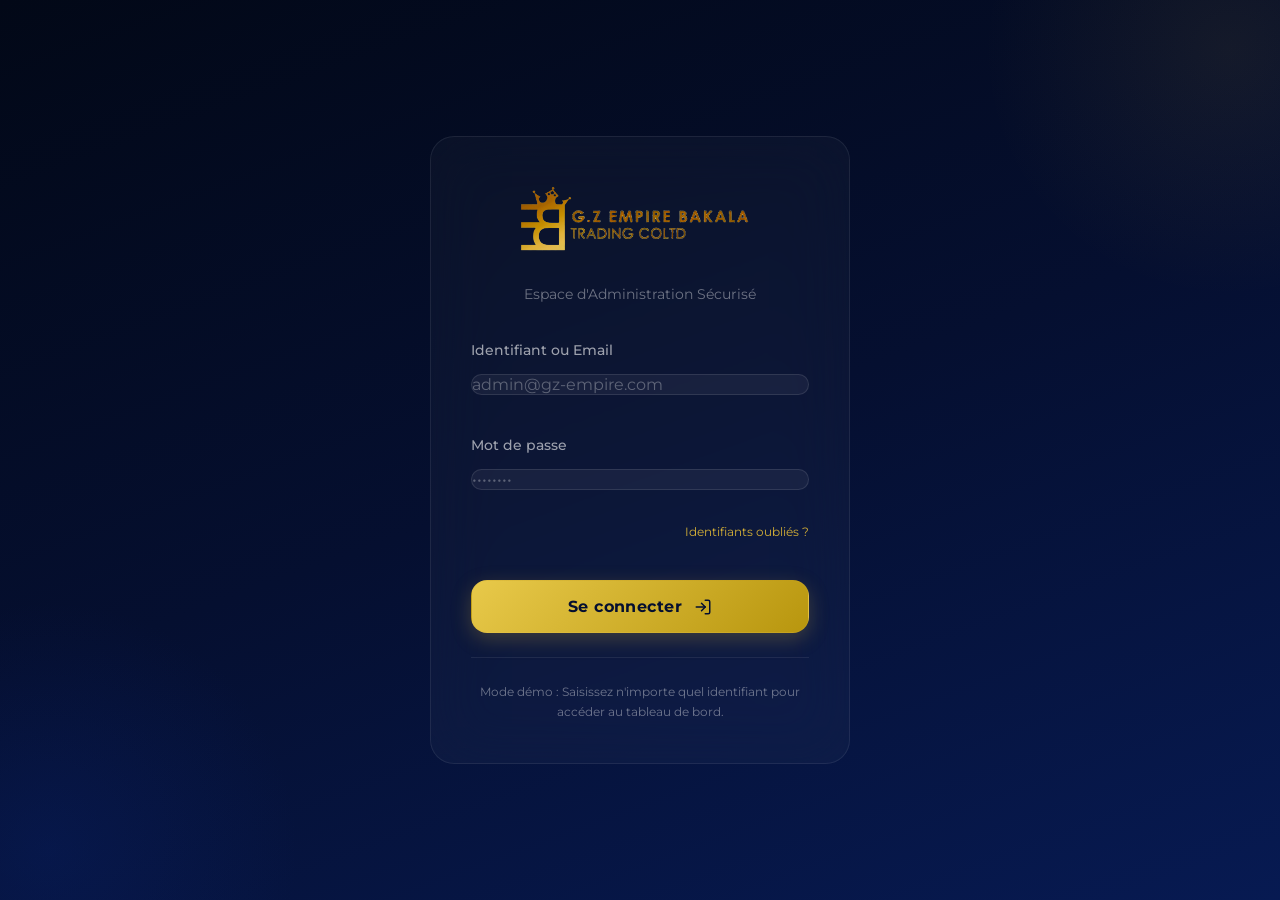
==== admin.html @ 61e2aa60 "Premier commit : Initialisation du projet" ====
<!DOCTYPE html>
<html lang="fr">
<head>
  <meta charset="UTF-8">
  <meta name="viewport" content="width=device-width, initial-scale=1.0">
  <meta name="robots" content="noindex, nofollow">
  <meta name="author" content="GZ-EMPIRE BAKALA TRADING CO., LTD">
  <title>Administration — GZ-EMPIRE</title>
  <link rel="stylesheet" href="css/index.css">
  <link rel="stylesheet" href="css/admin.css">
  <!-- Chart.js for premium statistics visual charts -->
  <script src="https://cdn.jsdelivr.net/npm/chart.js"></script>
</head>
<body>
  <!-- Page Transition Overlay -->
  <div class="page-transition-overlay" id="pageTransitionOverlay">
    <div class="page-transition-spinner"></div>
  </div>

  <!-- ═══════ VIEW 1: ADMIN LOGIN ═══════ -->
  <div class="admin-login" id="adminLoginView">
    <div class="admin-login-card">
      <div class="admin-login-card__logo" style="display: flex; flex-direction: column; align-items: center; justify-content: center; text-align: center;">
        <img src="img/logo.png" alt="G.Z EMPIRE" class="logo-img" style="height: 86px; margin-bottom: var(--space-4);">
        <p>Espace d'Administration Sécurisé</p>
      </div>

      <form id="adminLoginForm" class="flex flex-col gap-4">
        <div class="form-group">
          <label for="adminEmail" class="form-label">Identifiant ou Email</label>
          <input type="text" id="adminEmail" class="form-input" placeholder="admin@gz-empire.com" required>
        </div>
        
        <div class="form-group">
          <label for="adminPassword" class="form-label">Mot de passe</label>
          <input type="password" id="adminPassword" class="form-input" placeholder="••••••••" required>
        </div>

        <div class="admin-login-card__forgot">
          <a href="#">Identifiants oubliés ?</a>
        </div>

        <button type="submit" class="btn btn--primary">
          Se connecter
          <svg xmlns="http://www.w3.org/2000/svg" width="18" height="18" viewBox="0 0 24 24" fill="none" stroke="currentColor" stroke-width="2" stroke-linecap="round" stroke-linejoin="round"><path d="M15 3h4a2 2 0 0 1 2 2v14a2 2 0 0 1-2 2h-4"/><polyline points="10 17 15 12 10 7"/><line x1="15" x2="3" y1="12" y2="12"/></svg>
        </button>
      </form>

      <div class="admin-login-card__demo">
        <p>Mode démo : Saisissez n'importe quel identifiant pour accéder au tableau de bord.</p>
      </div>
    </div>
  </div>

  <!-- ═══════ VIEW 2: ADMIN DASHBOARD ═══════ -->
  <div class="admin-dashboard" id="adminDashboardView">
    
    <!-- ─── Sidebar ─── -->
    <aside class="admin-sidebar">
      <div class="admin-sidebar__logo" style="justify-content: center;">
        <img src="img/logo.png" alt="G.Z EMPIRE" class="logo-img" style="height: 48px;">
      </div>

      <div class="admin-sidebar__nav">
        <!-- Principal -->
        <div class="admin-sidebar__section">
          <div class="admin-sidebar__section-title">Principal</div>
          <div class="admin-nav-item active" data-tab="dashboard">
            <svg xmlns="http://www.w3.org/2000/svg" width="18" height="18" viewBox="0 0 24 24" fill="none" stroke="currentColor" stroke-width="2" stroke-linecap="round" stroke-linejoin="round"><rect width="7" height="9" x="3" y="3" rx="1"/><rect width="7" height="5" x="14" y="3" rx="1"/><rect width="7" height="9" x="14" y="12" rx="1"/><rect width="7" height="5" x="3" y="16" rx="1"/></svg>
            Tableau de bord
          </div>
          <div class="admin-nav-item" data-tab="prospects">
            <svg xmlns="http://www.w3.org/2000/svg" width="18" height="18" viewBox="0 0 24 24" fill="none" stroke="currentColor" stroke-width="2" stroke-linecap="round" stroke-linejoin="round"><path d="M16 21v-2a4 4 0 0 0-4-4H6a4 4 0 0 0-4 4v2"/><circle cx="9" cy="7" r="4"/><path d="M22 21v-2a4 4 0 0 0-3-3.87"/><path d="M16 3.13a4 4 0 0 1 0 7.75"/></svg>
            Prospects CRM
            <span class="admin-nav-item__badge" id="prospectBadgeCount">0</span>
          </div>
        </div>

        <!-- Opérations -->
        <div class="admin-sidebar__section">
          <div class="admin-sidebar__section-title">Opérations</div>
          <div class="admin-nav-item" data-tab="orders">
            <svg xmlns="http://www.w3.org/2000/svg" width="18" height="18" viewBox="0 0 24 24" fill="none" stroke="currentColor" stroke-width="2" stroke-linecap="round" stroke-linejoin="round"><path d="M21 16V8a2 2 0 0 0-1-1.73l-7-4a2 2 0 0 0-2 0l-7 4A2 2 0 0 0 3 8v8a2 2 0 0 0 1 1.73l7 4a2 2 0 0 0 2 0l7-4A2 2 0 0 0 21 16z"/><polyline points="3.27 6.96 12 12.01 20.73 6.96"/><line x1="12" y1="22.08" x2="12" y2="12"/></svg>
            Commandes
          </div>
          <div class="admin-nav-item" data-tab="shipments">
            <svg xmlns="http://www.w3.org/2000/svg" width="18" height="18" viewBox="0 0 24 24" fill="none" stroke="currentColor" stroke-width="2" stroke-linecap="round" stroke-linejoin="round"><rect width="20" height="8" x="2" y="14" rx="2"/><path d="M2 14V6a2 2 0 0 1 2-2h16a2 2 0 0 1 2 2v8"/><path d="M12 14v8"/></svg>
            Expéditions
            <span class="admin-nav-item__badge admin-nav-item__badge--red" id="activeShipmentsBadge">2</span>
          </div>
        </div>

        <div class="admin-sidebar__separator"></div>

        <!-- Support & Analytics -->
        <div class="admin-sidebar__section">
          <div class="admin-sidebar__section-title">Support & Analytics</div>
          <div class="admin-nav-item" data-tab="chats">
            <svg xmlns="http://www.w3.org/2000/svg" width="18" height="18" viewBox="0 0 24 24" fill="none" stroke="currentColor" stroke-width="2" stroke-linecap="round" stroke-linejoin="round"><path d="M21 15a2 2 0 0 1-2 2H7l-4 4V5a2 2 0 0 1 2-2h14a2 2 0 0 1 2 2z"/></svg>
            Historique Chats
          </div>
          <div class="admin-nav-item" data-tab="stats">
            <svg xmlns="http://www.w3.org/2000/svg" width="18" height="18" viewBox="0 0 24 24" fill="none" stroke="currentColor" stroke-width="2" stroke-linecap="round" stroke-linejoin="round"><line x1="18" y1="20" x2="18" y2="10"/><line x1="12" y1="20" x2="12" y2="4"/><line x1="6" y1="20" x2="6" y2="14"/></svg>
            Statistiques
          </div>
        </div>

        <div class="admin-sidebar__separator"></div>

        <!-- Système -->
        <div class="admin-sidebar__section">
          <div class="admin-sidebar__section-title">Système</div>
          <div class="admin-nav-item" data-tab="settings">
            <svg xmlns="http://www.w3.org/2000/svg" width="18" height="18" viewBox="0 0 24 24" fill="none" stroke="currentColor" stroke-width="2" stroke-linecap="round" stroke-linejoin="round"><circle cx="12" cy="12" r="3"/><path d="M19.4 15a1.65 1.65 0 0 0 .33 1.82l.06.06a2 2 0 1 1-2.83 2.83l-.06-.06a1.65 1.65 0 0 0-1.82-.33 1.65 1.65 0 0 0-1 1.51V21a2 2 0 0 1-4 0v-.09A1.65 1.65 0 0 0 9 19.4a1.65 1.65 0 0 0-1.82.33l-.06.06a2 2 0 1 1-2.83-2.83l.06-.06a1.65 1.65 0 0 0 .33-1.82 1.65 1.65 0 0 0-1.51-1H3a2 2 0 0 1 0-4h.09A1.65 1.65 0 0 0 4.6 9a1.65 1.65 0 0 0-.33-1.82l-.06-.06a2 2 0 1 1 2.83-2.83l.06.06a1.65 1.65 0 0 0 1.82.33H9a1.65 1.65 0 0 0 1-1.51V3a2 2 0 0 1 4 0v.09a1.65 1.65 0 0 0 1 1.51 1.65 1.65 0 0 0 1.82-.33l.06-.06a2 2 0 1 1 2.83 2.83l-.06.06a1.65 1.65 0 0 0-.33 1.82V9a1.65 1.65 0 0 0 1.51 1H21a2 2 0 0 1 0 4h-.09a1.65 1.65 0 0 0-1.51 1z"/></svg>
            Paramètres
          </div>
        </div>
      </div>

      <div class="admin-sidebar__user">
        <div class="admin-sidebar__user-avatar">AD</div>
        <div class="admin-sidebar__user-info">
          <div class="admin-sidebar__user-name">Administrateur</div>
          <div class="admin-sidebar__user-role">Super Admin</div>
        </div>
        <button class="admin-action-btn" id="adminLogoutBtn" title="Déconnexion" style="background: none; color: #EF4444; border: none; cursor: pointer;">
          <svg xmlns="http://www.w3.org/2000/svg" width="18" height="18" viewBox="0 0 24 24" fill="none" stroke="currentColor" stroke-width="2.5" stroke-linecap="round" stroke-linejoin="round"><path d="M9 21H5a2 2 0 0 1-2-2V5a2 2 0 0 1 2-2h4"/><polyline points="16 17 21 12 16 7"/><line x1="21" x2="9" y1="12" y2="12"/></svg>
        </button>
      </div>
    </aside>

    <!-- ─── Main Content ─── -->
    <main class="admin-main">
      
      <!-- Top Bar (Sticky) -->
      <div class="admin-topbar">
        <div class="admin-topbar__left">
          <div class="admin-topbar__breadcrumb">
            Administration <span>›</span> <span id="adminBreadcrumbPage">Tableau de bord</span>
          </div>
          <h1 id="adminPanelTitle">Tableau de bord</h1>
          <p id="adminPanelSubtitle">Aperçu en temps réel des activités et leads qualifiés par l'IA.</p>
        </div>

        <div class="admin-topbar__right">
          <div class="admin-topbar__badges">
            <div class="admin-topbar__badge">
              <span style="display:inline-block; width:6px; height:6px; background:#10B981; border-radius:50%"></span>
              Live Sync
            </div>
            <div class="admin-topbar__badge admin-topbar__badge--warning">
              Serveur OK
            </div>
          </div>
          
          <div class="admin-notification-btn">
            <svg xmlns="http://www.w3.org/2000/svg" width="18" height="18" viewBox="0 0 24 24" fill="none" stroke="currentColor" stroke-width="2" stroke-linecap="round" stroke-linejoin="round"><path d="M6 8a6 6 0 0 1 12 0c0 7 3 9 3 9H3s3-2 3-9"/><path d="M10.3 21a1.94 1.94 0 0 0 3.4 0"/></svg>
            <span class="admin-notification-btn__dot"></span>
          </div>

          <button class="admin-mobile-toggle" id="adminSidebarToggle">
            <svg xmlns="http://www.w3.org/2000/svg" width="22" height="22" viewBox="0 0 24 24" fill="none" stroke="currentColor" stroke-width="2" stroke-linecap="round" stroke-linejoin="round"><line x1="4" x2="20" y1="12" y2="12"/><line x1="4" x2="20" y1="6" y2="6"/><line x1="4" x2="20" y1="18" y2="18"/></svg>
          </button>
        </div>
      </div>

      <!-- Content Area -->
      <div class="admin-content-area">

        <!-- ═══════ TAB: Dashboard ═══════ -->
        <div id="tab-dashboard" class="tab-content show">
          
          <!-- Welcome Banner -->
          <div class="admin-welcome-banner">
            <div class="admin-welcome-banner__content">
              <h2>Bonjour, Administrateur 👋</h2>
              <p>Voici le bilan de vos activités commerciales et logistiques pour aujourd'hui. L'assistant support est actif et synchronisé.</p>
            </div>
            <div class="admin-welcome-banner__stats">
              <div class="admin-welcome-banner__stat-item">
                <span class="label">Date système</span>
                <span class="value" id="liveDate">13 Juin 2026</span>
              </div>
              <div class="admin-welcome-banner__stat-item">
                <span class="label">Statut base</span>
                <span class="value status--active">
                  <span class="dot"></span> Synchro active
                </span>
              </div>
            </div>
          </div>

          <!-- KPI Stats -->
          <div class="admin-stats">
            <div class="admin-stat-card">
              <div class="admin-stat-card__header">
                <div class="admin-stat-card__icon admin-stat-card__icon--prospects">
                  <svg xmlns="http://www.w3.org/2000/svg" width="20" height="20" viewBox="0 0 24 24" fill="none" stroke="currentColor" stroke-width="2" stroke-linecap="round" stroke-linejoin="round"><path d="M16 21v-2a4 4 0 0 0-4-4H6a4 4 0 0 0-4 4v2"/><circle cx="9" cy="7" r="4"/></svg>
                </div>
                <div class="admin-stat-card__trend admin-stat-card__trend--up">+12%</div>
              </div>
              <div class="admin-stat-card__value" id="statProspectsCount">47</div>
              <div class="admin-stat-card__label">Prospects ce mois</div>
            </div>

            <div class="admin-stat-card">
              <div class="admin-stat-card__header">
                <div class="admin-stat-card__icon admin-stat-card__icon--orders">
                  <svg xmlns="http://www.w3.org/2000/svg" width="20" height="20" viewBox="0 0 24 24" fill="none" stroke="currentColor" stroke-width="2" stroke-linecap="round" stroke-linejoin="round"><path d="M21 16V8a2 2 0 0 0-1-1.73l-7-4a2 2 0 0 0-2 0l-7 4A2 2 0 0 0 3 8v8a2 2 0 0 0 1 1.73l7 4a2 2 0 0 0 2 0l7-4A2 2 0 0 0 21 16z"/></svg>
                </div>
                <div class="admin-stat-card__trend admin-stat-card__trend--up">+8%</div>
              </div>
              <div class="admin-stat-card__value">23</div>
              <div class="admin-stat-card__label">Commandes actives</div>
            </div>

            <div class="admin-stat-card">
              <div class="admin-stat-card__header">
                <div class="admin-stat-card__icon admin-stat-card__icon--revenue">
                  <svg xmlns="http://www.w3.org/2000/svg" width="20" height="20" viewBox="0 0 24 24" fill="none" stroke="currentColor" stroke-width="2" stroke-linecap="round" stroke-linejoin="round"><line x1="12" y1="1" x2="12" y2="23"/><path d="M17 5H9.5a3.5 3.5 0 0 0 0 7h5a3.5 3.5 0 0 1 0 7H6"/></svg>
                </div>
                <div class="admin-stat-card__trend admin-stat-card__trend--up">+18%</div>
              </div>
              <div class="admin-stat-card__value">$125K</div>
              <div class="admin-stat-card__label">Volume d'affaires (Mois)</div>
            </div>

            <div class="admin-stat-card">
              <div class="admin-stat-card__header">
                <div class="admin-stat-card__icon admin-stat-card__icon--shipping">
                  <svg xmlns="http://www.w3.org/2000/svg" width="20" height="20" viewBox="0 0 24 24" fill="none" stroke="currentColor" stroke-width="2" stroke-linecap="round" stroke-linejoin="round"><rect width="20" height="8" x="2" y="14" rx="2"/><path d="M2 14V6a2 2 0 0 1 2-2h16a2 2 0 0 1 2 2v8"/></svg>
                </div>
                <div class="admin-stat-card__trend admin-stat-card__trend--down">-2%</div>
              </div>
              <div class="admin-stat-card__value" id="statTransitCount">8</div>
              <div class="admin-stat-card__label">Conteneurs en transit</div>
            </div>
          </div>

          <!-- Asymmetric Dashboard Grid Layout -->
          <div class="admin-dashboard__grid">
            
            <!-- Left Column: Operations Hub (with internal tab toggles) -->
            <div class="admin-main-column">
              <div class="admin-panel">
                <div class="admin-panel__header">
                  <div class="admin-panel__title">
                    <svg xmlns="http://www.w3.org/2000/svg" width="16" height="16" viewBox="0 0 24 24" fill="none" stroke="currentColor" stroke-width="2"><path d="M12 22s8-4 8-10V5l-8-3-8 3v7c0 6 8 10 8 10"/></svg>
                    Centre d'Activité Opérationnelle
                  </div>
                  <div class="admin-panel__tab-buttons">
                    <button class="admin-panel__tab-btn active" id="btnShowProspects" data-internal-tab="prospects">Prospects récents</button>
                    <button class="admin-panel__tab-btn" id="btnShowShipments" data-internal-tab="shipments">Expéditions actives</button>
                  </div>
                </div>

                <!-- Internal Tab 1: Prospects -->
                <div class="admin-panel__tab-content show" id="internalTabProspects">
                  <div style="overflow-x: auto;">
                    <table class="admin-table">
                      <thead>
                        <tr>
                          <th>Nom</th>
                          <th>Email</th>
                          <th>Pays</th>
                          <th>Produit</th>
                          <th>Statut</th>
                          <th>Date</th>
                          <th>Actions</th>
                        </tr>
                      </thead>
                      <tbody id="prospectsTableBody">
                        <!-- Loaded dynamically -->
                      </tbody>
                    </table>
                  </div>
                  <div style="padding: 12px; border-top: 1px solid rgba(255,255,255,0.03); text-align: right;">
                    <span class="admin-panel__action" id="linkToProspectsTab" style="display: inline-flex; justify-content: flex-end;">
                      Voir la base CRM complète
                      <svg xmlns="http://www.w3.org/2000/svg" width="12" height="12" viewBox="0 0 24 24" fill="none" stroke="currentColor" stroke-width="2.5"><path d="m9 18 6-6-6-6"/></svg>
                    </span>
                  </div>
                </div>

                <!-- Internal Tab 2: Shipments -->
                <div class="admin-panel__tab-content" id="internalTabShipments">
                  <div style="overflow-x: auto;">
                    <table class="admin-table">
                      <thead>
                        <tr>
                          <th>Conteneur</th>
                          <th>Origine</th>
                          <th>Destination</th>
                          <th>Départ Port</th>
                          <th>ETA</th>
                          <th>Statut</th>
                          <th>Actions</th>
                        </tr>
                      </thead>
                      <tbody id="dashboardShipmentsTableBody">
                        <!-- Loaded dynamically -->
                      </tbody>
                    </table>
                  </div>
                  <div style="padding: 12px; border-top: 1px solid rgba(255,255,255,0.03); text-align: right;">
                    <span class="admin-panel__action" id="linkToShipmentsTab" style="display: inline-flex; justify-content: flex-end;">
                      Gérer toutes les expéditions
                      <svg xmlns="http://www.w3.org/2000/svg" width="12" height="12" viewBox="0 0 24 24" fill="none" stroke="currentColor" stroke-width="2.5"><path d="m9 18 6-6-6-6"/></svg>
                    </span>
                  </div>
                </div>

              </div>
            </div>

            <!-- Right Column: Control Sidebar -->
            <div class="admin-side-column">
              
              <!-- Quick Actions Panel -->
              <div class="admin-quick-actions-card">
                <div class="admin-panel__title" style="font-size:13px; margin-bottom:12px;">
                  <svg xmlns="http://www.w3.org/2000/svg" width="14" height="14" viewBox="0 0 24 24" fill="none" stroke="currentColor" stroke-width="2"><circle cx="12" cy="12" r="10"/><path d="M12 8v8"/><path d="M8 12h8"/></svg>
                  Actions Rapides
                </div>
                <div class="admin-quick-actions-list">
                  <div class="admin-quick-action-item" id="actionAddOrder">
                    <div class="admin-quick-action-item__icon" style="background:rgba(59,130,246,0.1); color:#3B82F6">
                      <svg xmlns="http://www.w3.org/2000/svg" width="16" height="16" viewBox="0 0 24 24" fill="none" stroke="currentColor" stroke-width="2"><path d="M5 12h14"/><path d="M12 5v14"/></svg>
                    </div>
                    <div>
                      <div class="admin-quick-action-item__title">Nouvelle commande</div>
                      <div class="admin-quick-action-item__desc">Créer une fiche client/produit</div>
                    </div>
                  </div>
                  
                  <div class="admin-quick-action-item" id="actionSendNotify">
                    <div class="admin-quick-action-item__icon" style="background:rgba(139,92,246,0.1); color:#8B5CF6">
                      <svg xmlns="http://www.w3.org/2000/svg" width="16" height="16" viewBox="0 0 24 24" fill="none" stroke="currentColor" stroke-width="2"><rect width="20" height="16" x="2" y="4" rx="2"/><path d="m22 7-8.97 5.7a1.94 1.94 0 0 1-2.06 0L2 7"/></svg>
                    </div>
                    <div>
                      <div class="admin-quick-action-item__title">Envoyer alerte</div>
                      <div class="admin-quick-action-item__desc">WhatsApp ou Email client</div>
                    </div>
                  </div>

                  <div class="admin-quick-action-item" id="actionExportData">
                    <div class="admin-quick-action-item__icon" style="background:rgba(16,185,129,0.1); color:#10B981">
                      <svg xmlns="http://www.w3.org/2000/svg" width="16" height="16" viewBox="0 0 24 24" fill="none" stroke="currentColor" stroke-width="2"><path d="M21 15v4a2 2 0 0 1-2 2H5a2 2 0 0 1-2-2v-4"/><polyline points="7 10 12 15 17 10"/><line x1="12" y1="15" x2="12" y2="3"/></svg>
                    </div>
                    <div>
                      <div class="admin-quick-action-item__title">Exporter Leads (XLS)</div>
                      <div class="admin-quick-action-item__desc">Rapport mensuel des leads</div>
                    </div>
                  </div>

                  <div class="admin-quick-action-item" id="actionConfig">
                    <div class="admin-quick-action-item__icon" style="background:rgba(245,158,11,0.1); color:#F59E0B">
                      <svg xmlns="http://www.w3.org/2000/svg" width="16" height="16" viewBox="0 0 24 24" fill="none" stroke="currentColor" stroke-width="2"><circle cx="12" cy="12" r="3"/><path d="M19.4 15a1.65 1.65 0 0 0 .33 1.82l.06.06a2 2 0 1 1-2.83 2.83l-.06-.06a1.65 1.65 0 0 0-1.82-.33 1.65 1.65 0 0 0-1 1.51V21a2 2 0 0 1-4 0v-.09A1.65 1.65 0 0 0 9 19.4a1.65 1.65 0 0 0-1.82.33l-.06.06a2 2 0 1 1-2.83-2.83l.06-.06a1.65 1.65 0 0 0 .33-1.82 1.65 1.65 0 0 0-1.51-1H3a2 2 0 0 1 0-4h.09A1.65 1.65 0 0 0 4.6 9a1.65 1.65 0 0 0-.33-1.82l-.06-.06a2 2 0 1 1 2.83-2.83l.06.06a1.65 1.65 0 0 0 1.82.33H9a1.65 1.65 0 0 0 1-1.51V3a2 2 0 0 1 4 0v.09a1.65 1.65 0 0 0 1 1.51 1.65 1.65 0 0 0 1.82-.33l.06-.06a2 2 0 1 1 2.83 2.83l-.06.06a1.65 1.65 0 0 0-.33 1.82V9a1.65 1.65 0 0 0 1.51 1H21a2 2 0 0 1 0 4h-.09a1.65 1.65 0 0 0-1.51 1z"/></svg>
                    </div>
                    <div>
                      <div class="admin-quick-action-item__title">Paramètres Support</div>
                      <div class="admin-quick-action-item__desc">Ajuster le conseiller virtuel</div>
                    </div>
                  </div>
                </div>
              </div>

              <!-- Support Discussions Panel -->
              <div class="admin-panel">
                <div class="admin-panel__header">
                  <div class="admin-panel__title">
                    <svg xmlns="http://www.w3.org/2000/svg" width="16" height="16" viewBox="0 0 24 24" fill="none" stroke="currentColor" stroke-width="2"><path d="M21 15a2 2 0 0 1-2 2H7l-4 4V5a2 2 0 0 1 2-2h14a2 2 0 0 1 2 2z"/></svg>
                    Support Clients
                  </div>
                  <div class="admin-panel__action" id="viewAllChatsLink">
                    Sessions
                    <svg xmlns="http://www.w3.org/2000/svg" width="12" height="12" viewBox="0 0 24 24" fill="none" stroke="currentColor" stroke-width="2.5"><path d="m9 18 6-6-6-6"/></svg>
                  </div>
                </div>
                <div class="admin-conversations" id="adminChatsContainer">
                  <!-- Loaded dynamically -->
                </div>
              </div>
              
              <!-- System Status Panel -->
              <div class="admin-panel" style="padding: var(--space-4) var(--space-5);">
                <div class="admin-panel__title" style="font-size:12px; margin-bottom:8px; color:rgba(255,255,255,0.4)">
                  Statut Serveur
                </div>
                <div style="font-size:11px; color:rgba(255,255,255,0.3); display:flex; flex-direction:column; gap:6px;">
                  <div style="display:flex; justify-content:space-between;">
                    <span>Base de données :</span>
                    <span style="color:#10B981">Local Storage Connecté</span>
                  </div>
                  <div style="display:flex; justify-content:space-between;">
                    <span>Latence API :</span>
                    <span style="color:#10B981">12ms (Normal)</span>
                  </div>
                  <div style="display:flex; justify-content:space-between;">
                    <span>Version :</span>
                    <span>v2.4.1</span>
                  </div>
                </div>
              </div>

            </div>

          </div>
        </div>

        <!-- ═══════ TAB: Prospects (Full Table) ═══════ -->
        <div id="tab-prospects" class="tab-content">
          <div class="admin-panel">
            <div class="admin-panel__header" style="border-bottom: none;">
              <div class="admin-panel__title">Base Complète des Prospects Qualifiés</div>
              <div style="display:flex; gap: 8px; align-items: center;">
                <input type="text" id="prospectsSearchInput" class="form-input" placeholder="Rechercher..." style="width: 200px; padding: 6px 12px; background: rgba(255,255,255,0.04); color:white; border-color:rgba(255,255,255,0.08); font-size:12px; border-radius:8px;">
                <button class="btn btn--primary btn--sm" id="btnExportFullXls" style="font-size:12px; padding:6px 14px;">Exporter tout</button>
              </div>
            </div>
            
            <!-- Dynamic Filter Pills -->
            <div class="admin-filter-pills" id="prospectsFilterPills">
              <button class="admin-filter-pill active" data-filter="all">Tous</button>
              <button class="admin-filter-pill" data-filter="nouveau">Nouveaux</button>
              <button class="admin-filter-pill" data-filter="contacte">Contactés</button>
              <button class="admin-filter-pill" data-filter="qualifie">Qualifiés</button>
              <button class="admin-filter-pill" data-filter="converti">Convertis</button>
              <button class="admin-filter-pill" data-filter="perdu">Perdus</button>
            </div>
            
            <div style="overflow-x: auto;">
              <table class="admin-table">
                <thead>
                  <tr>
                    <th>Nom</th>
                    <th>Email</th>
                    <th>Téléphone</th>
                    <th>Pays</th>
                    <th>Produit</th>
                    <th>Budget</th>
                    <th>Statut</th>
                    <th>Date</th>
                    <th>Actions</th>
                  </tr>
                </thead>
                <tbody id="fullProspectsTableBody">
                  <!-- Populated dynamically -->
                </tbody>
              </table>
            </div>
          </div>
        </div>

        <!-- ═══════ TAB: Expéditions & Suivis ═══════ -->
        <div id="tab-shipments" class="tab-content">
          <div class="admin-panel">
            <div class="admin-panel__header" style="border-bottom: none;">
              <div class="admin-panel__title">
                <svg xmlns="http://www.w3.org/2000/svg" width="16" height="16" viewBox="0 0 24 24" fill="none" stroke="currentColor" stroke-width="2"><rect width="20" height="8" x="2" y="14" rx="2"/><path d="M2 14V6a2 2 0 0 1 2-2h16a2 2 0 0 1 2 2v8"/><path d="M12 14v8"/></svg>
                Gestion du Suivi Logistique
              </div>
              <div style="display:flex; gap: 8px;">
                <button class="btn btn--primary btn--sm" id="btnAddNewShipment" style="font-size:12px; padding:6px 14px;">
                  <svg xmlns="http://www.w3.org/2000/svg" width="14" height="14" viewBox="0 0 24 24" fill="none" stroke="currentColor" stroke-width="2.5"><path d="M5 12h14"/><path d="M12 5v14"/></svg>
                  Ajouter
                </button>
                <button class="btn btn--outline btn--sm" id="btnImportCSV" style="color:var(--white); border-color:rgba(255,255,255,0.15); font-size:12px; padding:6px 14px;">Importer CSV</button>
                <input type="file" id="csvFileInput" accept=".csv" style="display:none;">
              </div>
            </div>
            
            <!-- Dynamic Filter Pills -->
            <div class="admin-filter-pills" id="shipmentsFilterPills">
              <button class="admin-filter-pill active" data-filter="all">Tous</button>
              <button class="admin-filter-pill" data-filter="production">Production</button>
              <button class="admin-filter-pill" data-filter="loaded">Chargé</button>
              <button class="admin-filter-pill" data-filter="transit">En Mer</button>
              <button class="admin-filter-pill" data-filter="customs">Douane</button>
              <button class="admin-filter-pill" data-filter="delivered">Livré</button>
            </div>

            <!-- CSV Info Banner -->
            <div class="admin-csv-banner" style="margin: var(--space-4) var(--space-5);">
              <div>
                <strong>Format CSV :</strong> <code>Conteneur, Origine, Destination, Transporteur, Départ, ETA, Statut</code>
                <br>Exemple : <code>GZEMP2024003, Guangzhou (Port), Pointe-Noire (Port), COSCO Shipping, 12/06/2026, Est. 30 jours, transit</code>
              </div>
              <a href="data:text/csv;charset=utf-8,Conteneur,Origine,Destination,Transporteur,Depart,ETA,Statut%0AGZEMP2024003,Guangzhou (Port),Pointe-Noire (Port),COSCO Shipping,12/06/2026,Est. 30 jours,transit%0AGZEMP2024004,Guangzhou (Port),Abidjan (Port),Maersk Line,15/06/2026,Est. 35 jours,production" download="modele_tracking.csv" style="color: var(--gold); text-decoration: underline; white-space: nowrap; font-size:12px;">Télécharger le modèle</a>
            </div>

            <div style="overflow-x: auto;">
              <table class="admin-table">
                <thead>
                  <tr>
                    <th>Conteneur</th>
                    <th>Origine</th>
                    <th>Destination</th>
                    <th>Transporteur</th>
                    <th>Départ Port</th>
                    <th>ETA</th>
                    <th>Statut du Suivi</th>
                    <th>Dernière MAJ</th>
                    <th>Actions</th>
                  </tr>
                </thead>
                <tbody id="adminShipmentsTableBody">
                  <!-- Loaded from localStorage, updatable -->
                </tbody>
              </table>
            </div>
          </div>
        </div>

        <!-- ═══════ TAB: Commandes ═══════ -->
        <div id="tab-orders" class="tab-content">
          <div class="admin-panel">
            <div class="admin-panel__header">
              <div class="admin-panel__title">
                <svg xmlns="http://www.w3.org/2000/svg" width="16" height="16" viewBox="0 0 24 24" fill="none" stroke="currentColor" stroke-width="2"><path d="M21 16V8a2 2 0 0 0-1-1.73l-7-4a2 2 0 0 0-2 0l-7 4A2 2 0 0 0 3 8v8a2 2 0 0 0 1 1.73l7 4a2 2 0 0 0 2 0l7-4A2 2 0 0 0 21 16z"/></svg>
                Gestion des Commandes Clients
              </div>
            </div>
            <div style="padding: 0 var(--space-5) var(--space-4);">
              <p style="color:rgba(255,255,255,0.35); font-size:13px; padding-top:var(--space-3);">Vue d'ensemble sur le statut de production, de facturation et de validation qualité.</p>
            </div>
            <div style="overflow-x: auto;">
              <table class="admin-table">
                <thead>
                  <tr>
                    <th>Réf Commande</th>
                    <th>Client</th>
                    <th>Produit</th>
                    <th>Statut Production</th>
                    <th>Montant</th>
                    <th>Paiement</th>
                    <th>Actions</th>
                  </tr>
                </thead>
                <tbody>
                  <tr>
                    <td>GZ-2024-001</td>
                    <td>Jean-Baptiste</td>
                    <td>Électronique (40' HC)</td>
                    <td><span class="status-badge status-badge--qualifie">En Transit</span></td>
                    <td>$12,500</td>
                    <td><span style="color:#10B981; font-weight:700">Payé</span></td>
                    <td><button class="admin-action-btn admin-action-btn--edit" aria-label="Modifier"><svg xmlns="http://www.w3.org/2000/svg" width="14" height="14" viewBox="0 0 24 24" fill="none" stroke="currentColor" stroke-width="2.5" stroke-linecap="round" stroke-linejoin="round"><path d="M17 3a2.85 2.83 0 1 1 4 4L7.5 20.5 2 22l1.5-5.5Z"/><path d="m15 5 4 4"/></svg></button></td>
                  </tr>
                  <tr>
                    <td>GZ-2024-002</td>
                    <td>Marc-Antoine</td>
                    <td>Textile de maison</td>
                    <td><span class="status-badge status-badge--contacte">Production</span></td>
                    <td>$8,200</td>
                    <td><span style="color:#F59E0B; font-weight:700">Acompte</span></td>
                    <td><button class="admin-action-btn admin-action-btn--edit" aria-label="Modifier"><svg xmlns="http://www.w3.org/2000/svg" width="14" height="14" viewBox="0 0 24 24" fill="none" stroke="currentColor" stroke-width="2.5" stroke-linecap="round" stroke-linejoin="round"><path d="M17 3a2.85 2.83 0 1 1 4 4L7.5 20.5 2 22l1.5-5.5Z"/><path d="m15 5 4 4"/></svg></button></td>
                  </tr>
                  <tr>
                    <td>GZ-2024-003</td>
                    <td>Amina K.</td>
                    <td>Mobilier Bureau (20' GP)</td>
                    <td><span class="status-badge status-badge--converti">Livré</span></td>
                    <td>$15,800</td>
                    <td><span style="color:#10B981; font-weight:700">Payé</span></td>
                    <td><button class="admin-action-btn admin-action-btn--edit" aria-label="Modifier"><svg xmlns="http://www.w3.org/2000/svg" width="14" height="14" viewBox="0 0 24 24" fill="none" stroke="currentColor" stroke-width="2.5" stroke-linecap="round" stroke-linejoin="round"><path d="M17 3a2.85 2.83 0 1 1 4 4L7.5 20.5 2 22l1.5-5.5Z"/><path d="m15 5 4 4"/></svg></button></td>
                  </tr>
                </tbody>
              </table>
            </div>
          </div>
        </div>

        <!-- ═══════ TAB: Chats Logs ═══════ -->
        <div id="tab-chats" class="tab-content">
          <div class="admin-panel" style="padding: var(--space-5);">
            <div class="admin-tab-header">
              <h3>Sessions Historiques Chatbot</h3>
              <p>Détail des conversations entre les visiteurs et l'assistant virtuel intelligent GZ-EMPIRE.</p>
            </div>
            <div id="fullChatsContainer" class="flex flex-col gap-4">
              <!-- Populated dynamically -->
            </div>
          </div>
        </div>

        <!-- ═══════ TAB: Statistiques ═══════ -->
        <div id="tab-stats" class="tab-content">
          <!-- Stats Summary Card Grid -->
          <div class="admin-stats" style="margin-bottom: var(--space-6);">
            <div class="admin-stat-card">
              <div class="admin-stat-card__header">
                <div class="admin-stat-card__icon" style="background: rgba(16,185,129,0.1); color: #10B981;">
                  <svg xmlns="http://www.w3.org/2000/svg" width="18" height="18" viewBox="0 0 24 24" fill="none" stroke="currentColor" stroke-width="2" stroke-linecap="round" stroke-linejoin="round"><circle cx="12" cy="12" r="10"/><path d="m9 12 2 2 4-4"/></svg>
                </div>
                <div class="admin-stat-card__trend admin-stat-card__trend--up">+5.4%</div>
              </div>
              <div class="admin-stat-card__value">94.2%</div>
              <div class="admin-stat-card__label">Sourcing réussi</div>
            </div>

            <div class="admin-stat-card">
              <div class="admin-stat-card__header">
                <div class="admin-stat-card__icon" style="background: rgba(59,130,246,0.1); color: #3B82F6;">
                  <svg xmlns="http://www.w3.org/2000/svg" width="18" height="18" viewBox="0 0 24 24" fill="none" stroke="currentColor" stroke-width="2" stroke-linecap="round" stroke-linejoin="round"><polyline points="22 12 18 12 15 21 9 3 6 12 2 12"/></svg>
                </div>
                <div class="admin-stat-card__trend admin-stat-card__trend--up">32.4 j</div>
              </div>
              <div class="admin-stat-card__value">32.4 j</div>
              <div class="admin-stat-card__label">Temps de transit moyen</div>
            </div>

            <div class="admin-stat-card">
              <div class="admin-stat-card__header">
                <div class="admin-stat-card__icon" style="background: rgba(139,92,246,0.1); color: #8B5CF6;">
                  <svg xmlns="http://www.w3.org/2000/svg" width="18" height="18" viewBox="0 0 24 24" fill="none" stroke="currentColor" stroke-width="2" stroke-linecap="round" stroke-linejoin="round"><path d="M12 22s8-4 8-10V5l-8-3-8 3v7c0 6 8 10 8 10z"/></svg>
                </div>
                <div class="admin-stat-card__trend admin-stat-card__trend--up">+15%</div>
              </div>
              <div class="admin-stat-card__value">92%</div>
              <div class="admin-stat-card__label">Taux d'engagement Support</div>
            </div>

            <div class="admin-stat-card">
              <div class="admin-stat-card__header">
                <div class="admin-stat-card__icon" style="background: rgba(245,158,11,0.1); color: #F59E0B;">
                  <svg xmlns="http://www.w3.org/2000/svg" width="18" height="18" viewBox="0 0 24 24" fill="none" stroke="currentColor" stroke-width="2" stroke-linecap="round" stroke-linejoin="round"><path d="M21 16V8a2 2 0 0 0-1-1.73l-7-4a2 2 0 0 0-2 0l-7 4A2 2 0 0 0 3 8v8a2 2 0 0 0 1 1.73l7 4a2 2 0 0 0 2 0l7-4A2 2 0 0 0 21 16z"/></svg>
                </div>
                <div class="admin-stat-card__trend admin-stat-card__trend--up">+25%</div>
              </div>
              <div class="admin-stat-card__value">142 CBM</div>
              <div class="admin-stat-card__label">Volume expédié (30j)</div>
            </div>
          </div>

          <!-- Charts Grid Row -->
          <div style="display: grid; grid-template-columns: 1.5fr 1fr; gap: var(--space-5); margin-bottom: var(--space-6);">
            <div class="admin-panel" style="padding: var(--space-5);">
              <div class="admin-panel__title" style="margin-bottom: var(--space-4);">
                <svg xmlns="http://www.w3.org/2000/svg" width="16" height="16" viewBox="0 0 24 24" fill="none" stroke="currentColor" stroke-width="2"><line x1="18" y1="20" x2="18" y2="10"/><line x1="12" y1="20" x2="12" y2="4"/><line x1="6" y1="20" x2="6" y2="14"/></svg>
                Évolution Sourcing & Logistique (6 mois)
              </div>
              <div style="height: 260px; position: relative;">
                <canvas id="adminPerformanceChart"></canvas>
              </div>
            </div>
            <div class="admin-panel" style="padding: var(--space-5);">
              <div class="admin-panel__title" style="margin-bottom: var(--space-4);">
                <svg xmlns="http://www.w3.org/2000/svg" width="16" height="16" viewBox="0 0 24 24" fill="none" stroke="currentColor" stroke-width="2"><circle cx="12" cy="12" r="10"/><path d="M12 2a15.3 15.3 0 0 1 4 10 15.3 15.3 0 0 1-4 10 15.3 15.3 0 0 1-4-10 15.3 15.3 0 0 1 4-10z"/></svg>
                Destinations Communes
              </div>
              <div style="height: 260px; position: relative; display: flex; align-items: center; justify-content: center;">
                <canvas id="adminDestinationChart"></canvas>
              </div>
            </div>
          </div>
        </div>

        <!-- ═══════ TAB: Settings ═══════ -->
        <div id="tab-settings" class="tab-content">
          <div class="admin-settings-form">
            
            <!-- Group 1: Support Configuration -->
            <div class="admin-settings-group">
              <div class="admin-settings-group__title">
                <svg xmlns="http://www.w3.org/2000/svg" width="16" height="16" viewBox="0 0 24 24" fill="none" stroke="currentColor" stroke-width="2"><path d="M21 15a2 2 0 0 1-2 2H7l-4 4V5a2 2 0 0 1 2-2h14a2 2 0 0 1 2 2z"/></svg>
                Configuration du Support
              </div>
              <div class="form-group" style="margin-bottom: var(--space-4);">
                <label class="form-label" style="color:rgba(255,255,255,0.6); font-size:12px;">Nom du Conseiller Support</label>
                <input type="text" class="form-input" value="GZ-Support" style="background:rgba(255,255,255,0.04); color:white; border-color:rgba(255,255,255,0.08); border-radius:8px;">
              </div>
              <div class="form-group">
                <label class="form-label" style="color:rgba(255,255,255,0.6); font-size:12px;">Webhook WhatsApp API (Notifications de transit)</label>
                <input type="text" class="form-input" value="https://api.whatsapp.com/v1/messages" style="background:rgba(255,255,255,0.04); color:white; border-color:rgba(255,255,255,0.08); border-radius:8px;">
              </div>
            </div>

            <!-- Group 2: AI & Automation -->
            <div class="admin-settings-group">
              <div class="admin-settings-group__title">
                <svg xmlns="http://www.w3.org/2000/svg" width="16" height="16" viewBox="0 0 24 24" fill="none" stroke="currentColor" stroke-width="2"><path d="M12 22s8-4 8-10V5l-8-3-8 3v7c0 6 8 10 8 10z"/></svg>
                Automatisation & IA
              </div>
              <div class="form-group" style="display:flex; align-items:center; gap: 12px;">
                <input type="checkbox" id="aiAutoQualify" checked style="width:18px; height:18px; accent-color:var(--gold)">
                <label for="aiAutoQualify" style="color:rgba(255,255,255,0.7); font-size:13px;">Activer la qualification automatique et sauvegarde dans le CRM local</label>
              </div>
            </div>

            <button type="button" class="btn btn--primary" style="width: fit-content; padding: 10px 24px; font-size:13px;" onclick="alert('Configuration sauvegardée avec succès !')">
              <svg xmlns="http://www.w3.org/2000/svg" width="16" height="16" viewBox="0 0 24 24" fill="none" stroke="currentColor" stroke-width="2"><path d="M19 21H5a2 2 0 0 1-2-2V5a2 2 0 0 1 2-2h11l5 5v11a2 2 0 0 1-2 2z"/><polyline points="17 21 17 13 7 13 7 21"/><polyline points="7 3 7 8 15 8"/></svg>
              Enregistrer les paramètres
            </button>
          </div>
        </div>

      </div><!-- /.admin-content-area -->
    </main>
  </div>

  <!-- Modal: Ajouter / Modifier un conteneur -->
  <div id="shipmentModal" class="admin-modal" style="display: none;">
    <div class="admin-modal-content">
      <div class="admin-modal-header">
        <h3 id="modalShipmentTitle" class="admin-modal-title">Ajouter un conteneur</h3>
        <button id="closeShipmentModal" class="admin-modal-close" type="button">
          <svg xmlns="http://www.w3.org/2000/svg" width="16" height="16" viewBox="0 0 24 24" fill="none" stroke="currentColor" stroke-width="2.5" stroke-linecap="round" stroke-linejoin="round"><line x1="18" y1="6" x2="6" y2="18"/><line x1="6" y1="6" x2="18" y2="18"/></svg>
        </button>
      </div>
      <form id="shipmentForm">
        <!-- Hidden input for edit mode -->
        <input type="hidden" id="editContainerIndex" value="">
        
        <div class="form-group">
          <label class="form-label" for="shipmentContainer">Numéro de conteneur *</label>
          <input type="text" id="shipmentContainer" class="form-input" placeholder="GZEMP2024003" required>
        </div>
        
        <div class="admin-modal-grid-2">
          <div class="form-group">
            <label class="form-label" for="shipmentOrigin">Origine *</label>
            <input type="text" id="shipmentOrigin" class="form-input" value="Guangzhou (Port)" required>
          </div>
          <div class="form-group">
            <label class="form-label" for="shipmentDestination">Destination *</label>
            <input type="text" id="shipmentDestination" class="form-input" placeholder="Pointe-Noire (Port)" required>
          </div>
        </div>
        
        <div class="admin-modal-grid-2">
          <div class="form-group">
            <label class="form-label" for="shipmentCarrier">Transporteur</label>
            <input type="text" id="shipmentCarrier" class="form-input" value="COSCO Shipping">
          </div>
          <div class="form-group">
            <label class="form-label" for="shipmentStatus">Statut</label>
            <select id="shipmentStatus" class="form-input">
              <option value="commande">Commande confirmée</option>
              <option value="production">Production terminée</option>
              <option value="qualite">Qualité validée</option>
              <option value="chargement">Chargement</option>
              <option value="transit" selected>En transit maritime</option>
              <option value="arrivee">Arrivée Port</option>
              <option value="douane">Dédouanement</option>
              <option value="livre">Livraison finale</option>
            </select>
          </div>
        </div>
        
        <div class="admin-modal-grid-2">
          <div class="form-group">
            <label class="form-label" for="shipmentDeparture">Date Départ</label>
            <input type="text" id="shipmentDeparture" class="form-input" placeholder="12/06/2026">
          </div>
          <div class="form-group">
            <label class="form-label" for="shipmentETA">Date d'arrivée (ETA)</label>
            <input type="text" id="shipmentETA" class="form-input" placeholder="Est. 30 jours">
          </div>
        </div>

        <div class="form-group">
          <label class="form-label">Photo du colis (Contrôle Visuel)</label>
          <div class="upload-zone" id="shipmentPhotoUploadZone">
            <svg xmlns="http://www.w3.org/2000/svg" width="20" height="20" viewBox="0 0 24 24" fill="none" stroke="currentColor" stroke-width="2" stroke-linecap="round" stroke-linejoin="round" class="upload-zone-icon"><path d="M21 12v7a2 2 0 0 1-2 2H5a2 2 0 0 1-2-2V5a2 2 0 0 1 2-2h7"/><circle cx="9" cy="9" r="2"/><path d="m21 15-3.086-3.086a2 2 0 0 0-2.828 0L6 21"/></svg>
            <span class="upload-zone-text">Importer une photo d'inspection (Max. 1.5 Mo)</span>
            <input type="file" id="shipmentPhotoFile" accept="image/*" style="display: none;">
          </div>
          <div id="shipmentPhotoPreviewContainer" style="display: none; position: relative; margin-top: 8px; width: 100%; height: 140px; border-radius: 10px; overflow: hidden; border: 1px solid rgba(255, 255, 255, 0.08);">
            <img id="shipmentPhotoPreview" src="#" alt="Aperçu colis" style="width: 100%; height: 100%; object-fit: cover; display: block;">
            <button type="button" id="removeShipmentPhotoBtn" style="position: absolute; top: 8px; right: 8px; background: rgba(0, 0, 0, 0.7); color: white; border: none; border-radius: 50%; width: 24px; height: 24px; cursor: pointer; display: flex; align-items: center; justify-content: center; font-size: 11px; transition: background 0.2s;">✕</button>
          </div>
          <input type="hidden" id="shipmentPhotoBase64" value="">
        </div>
        
        <div class="admin-modal-footer">
          <button type="button" id="cancelShipmentModal" class="btn btn--secondary">Annuler</button>
          <button type="submit" class="btn btn--primary">Sauvegarder</button>
        </div>
      </form>
    </div>
  </div>

  <script src="js/admin.js"></script>
</body>
</html>
---- css/index.css ----
/* ============================================================
   GZ-EMPIRE BAKALA TRADING CO., LTD — Design System
   Premium SaaS-inspired · Stripe / Flexport / Apple aesthetic
   ============================================================ */

/* ─── Google Fonts — Montserrat for display and body/UI ─── */
@import url('https://fonts.googleapis.com/css2?family=Montserrat:ital,wght@0,300;0,400;0,500;0,600;0,700;0,800;0,900;1,400&display=swap');

/* ─── CSS Custom Properties ─── */
:root {
  /* Colors — Primary */
  --navy:        #071A52;
  --navy-light:  #0A2472;
  --navy-dark:   #050F30;
  --navy-900:    #03091A;
  --gold:        #D4AF37;
  --gold-light:  #E8C94A;
  --gold-dark:   #B8960E;
  --gold-glow:   rgba(212, 175, 55, 0.3);

  /* Colors — Neutral */
  --white:       #FFFFFF;
  --gray-50:     #F8F9FA;
  --gray-100:    #F0F2F5;
  --gray-200:    #E5E7EB;
  --gray-300:    #CED4DA;
  --gray-400:    #9CA3AF;
  --gray-500:    #6B7280;
  --gray-600:    #4B5563;
  --gray-700:    #374151;
  --gray-800:    #1F2937;
  --gray-900:    #111827;

  /* Colors — Semantic */
  --success:     #10B981;
  --warning:     #F59E0B;
  --error:       #EF4444;
  --info:        #3B82F6;

  /* Typography */
  --font-display: 'Montserrat', sans-serif;
  --font-body:    'Montserrat', sans-serif;

  /* Font Sizes */
  --text-xs:     0.75rem;
  --text-sm:     0.875rem;
  --text-base:   1rem;
  --text-lg:     1.125rem;
  --text-xl:     1.25rem;
  --text-2xl:    1.5rem;
  --text-3xl:    1.875rem;
  --text-4xl:    2.25rem;
  --text-5xl:    3rem;
  --text-6xl:    3.75rem;
  --text-7xl:    4.5rem;

  /* Spacing */
  --space-1:  0.25rem;
  --space-2:  0.5rem;
  --space-3:  0.75rem;
  --space-4:  1rem;
  --space-5:  1.25rem;
  --space-6:  1.5rem;
  --space-8:  2rem;
  --space-10: 2.5rem;
  --space-12: 3rem;
  --space-16: 4rem;
  --space-20: 5rem;
  --space-24: 6rem;
  --space-32: 8rem;

  /* Border Radius */
  --radius-sm:   0.375rem;
  --radius-md:   0.5rem;
  --radius-lg:   0.75rem;
  --radius-xl:   1rem;
  --radius-2xl:  1.5rem;
  --radius-full: 9999px;

  /* Shadows */
  --shadow-sm:    0 1px 2px rgba(0,0,0,0.05);
  --shadow-md:    0 4px 6px -1px rgba(0,0,0,0.1), 0 2px 4px -2px rgba(0,0,0,0.1);
  --shadow-lg:    0 10px 15px -3px rgba(0,0,0,0.1), 0 4px 6px -4px rgba(0,0,0,0.1);
  --shadow-xl:    0 20px 25px -5px rgba(0,0,0,0.1), 0 8px 10px -6px rgba(0,0,0,0.1);
  --shadow-2xl:   0 25px 50px -12px rgba(0,0,0,0.25);
  --shadow-gold:  0 4px 24px rgba(212,175,55,0.25);
  --shadow-navy:  0 4px 24px rgba(7,26,82,0.3);
  --shadow-inner: inset 0 2px 4px 0 rgba(0,0,0,0.05);

  /* Glass */
  --glass-bg:     rgba(255,255,255,0.08);
  --glass-border: rgba(255,255,255,0.12);
  --glass-bg-light: rgba(255,255,255,0.7);
  --glass-border-light: rgba(255,255,255,0.5);

  /* Transitions */
  --transition-fast:   150ms cubic-bezier(0.4, 0, 0.2, 1);
  --transition-base:   250ms cubic-bezier(0.4, 0, 0.2, 1);
  --transition-slow:   400ms cubic-bezier(0.4, 0, 0.2, 1);
  --transition-spring: 500ms cubic-bezier(0.34, 1.56, 0.64, 1);

  /* Z-index */
  --z-dropdown:  1000;
  --z-sticky:    1020;
  --z-fixed:     1030;
  --z-modal-bg:  1040;
  --z-modal:     1050;
  --z-popover:   1060;
  --z-tooltip:   1070;
  --z-chat:      1080;

  /* Container */
  --container-max: 1280px;
  --container-sm:  640px;
  --container-md:  768px;
  --container-lg:  1024px;
  --container-xl:  1280px;
}

/* ─── CSS Reset ─── */
*, *::before, *::after {
  margin: 0;
  padding: 0;
  box-sizing: border-box;
}

html {
  scroll-behavior: smooth;
  -webkit-text-size-adjust: 100%;
  font-size: 16px;
}

body {
  font-family: var(--font-body);
  font-size: var(--text-base);
  line-height: 1.7;
  color: var(--gray-800);
  background: var(--white);
  -webkit-font-smoothing: antialiased;
  -moz-osx-font-smoothing: grayscale;
  overflow-x: hidden;
}

img, video, svg {
  display: block;
  max-width: 100%;
  height: auto;
}

a {
  color: inherit;
  text-decoration: none;
  transition: color var(--transition-fast);
}

button {
  font-family: inherit;
  cursor: pointer;
  border: none;
  background: none;
}

input, textarea, select {
  font-family: inherit;
  font-size: inherit;
  outline: none;
}

ul, ol { list-style: none; }

h1, h2, h3, h4, h5, h6 {
  font-family: var(--font-display);
  font-weight: 800;
  line-height: 1.25;
  color: var(--navy);
  letter-spacing: -0.02em;
}

/* ─── Scrollbar ─── */
::-webkit-scrollbar { width: 8px; }
::-webkit-scrollbar-track { background: var(--gray-100); }
::-webkit-scrollbar-thumb {
  background: linear-gradient(to bottom, var(--navy), var(--navy-light));
  border-radius: var(--radius-full);
}
::-webkit-scrollbar-thumb:hover { background: var(--gold); }

/* ─── Selection ─── */
::selection {
  background: var(--gold);
  color: var(--navy);
}

/* ─── Container ─── */
.container {
  width: 100%;
  max-width: var(--container-max);
  margin: 0 auto;
  padding: 0 var(--space-6);
}

/* ─── Section Base ─── */
.section {
  padding: var(--space-24) 0;
  position: relative;
}

.section--navy {
  background: linear-gradient(135deg, var(--navy-dark) 0%, var(--navy) 50%, var(--navy-light) 100%);
  color: var(--white);
}

.section--navy h2, .section--navy h3, .section--navy h4 {
  color: var(--white);
}

.section--gray {
  background: var(--gray-50);
}

.section-header {
  text-align: center;
  margin-bottom: var(--space-16);
}

.section-header .badge {
  display: inline-flex;
  align-items: center;
  gap: var(--space-2);
  padding: var(--space-2) var(--space-4);
  background: linear-gradient(135deg, rgba(212,175,55,0.1), rgba(212,175,55,0.05));
  border: 1px solid rgba(212,175,55,0.3);
  border-radius: var(--radius-full);
  font-size: var(--text-sm);
  font-weight: 600;
  color: var(--gold-dark);
  margin-bottom: var(--space-4);
  letter-spacing: 0.05em;
  text-transform: uppercase;
}

.section--navy .section-header .badge {
  background: rgba(212,175,55,0.15);
  border-color: rgba(212,175,55,0.3);
  color: var(--gold-light);
}

.section-header h2 {
  font-size: var(--text-4xl);
  margin-bottom: var(--space-4);
}

.section-header p {
  font-size: var(--text-lg);
  color: var(--gray-500);
  max-width: 640px;
  margin: 0 auto;
}

.section--navy .section-header p {
  color: rgba(255,255,255,0.7);
}

/* ─── Typography Utilities ─── */
.text-gradient {
  background: linear-gradient(135deg, var(--gold), var(--gold-light), var(--gold));
  -webkit-background-clip: text;
  -webkit-text-fill-color: transparent;
  background-clip: text;
}

.text-gradient-navy {
  background: linear-gradient(135deg, var(--navy), var(--navy-light));
  -webkit-background-clip: text;
  -webkit-text-fill-color: transparent;
  background-clip: text;
}

/* ─── Buttons ─── */
.btn {
  display: inline-flex;
  align-items: center;
  justify-content: center;
  gap: var(--space-3);
  padding: var(--space-3) var(--space-6);
  font-family: var(--font-body);
  font-size: var(--text-sm);
  font-weight: 700;
  border-radius: var(--radius-xl);
  transition: all 0.3s cubic-bezier(0.16, 1, 0.3, 1);
  white-space: nowrap;
  position: relative;
  overflow: hidden;
  letter-spacing: 0.03em;
}

.btn::before {
  content: '';
  position: absolute;
  inset: 0;
  background: linear-gradient(135deg, rgba(255,255,255,0.25), transparent);
  opacity: 0;
  transition: opacity 0.3s ease;
}

.btn:hover::before { opacity: 1; }

.btn--primary {
  background: linear-gradient(135deg, var(--gold-light) 0%, var(--gold-dark) 100%);
  color: var(--navy-dark);
  box-shadow: 0 6px 20px rgba(212,175,55,0.25);
  border: 1px solid rgba(212,175,55,0.2);
}

.btn--primary:hover {
  transform: translateY(-2px) scale(1.02);
  box-shadow: 0 10px 30px rgba(212,175,55,0.45);
}

.btn--primary:active {
  transform: translateY(0) scale(1);
}

.btn--secondary {
  background: rgba(255, 255, 255, 0.05);
  color: var(--white);
  border: 1px solid rgba(255,255,255,0.15);
  backdrop-filter: blur(8px);
}

.btn--secondary:hover {
  background: rgba(255,255,255,0.12);
  border-color: rgba(255,255,255,0.4);
  transform: translateY(-2px) scale(1.02);
  box-shadow: 0 10px 25px rgba(255,255,255,0.08);
}

.btn--outline {
  background: transparent;
  color: var(--navy);
  border: 1.5px solid var(--gray-300);
}

.btn--outline:hover {
  border-color: var(--gold);
  color: var(--gold-dark);
  transform: translateY(-2px) scale(1.02);
  box-shadow: 0 8px 20px rgba(212,175,55,0.1);
}

.btn--dark {
  background: linear-gradient(135deg, var(--navy) 0%, var(--navy-dark) 100%);
  color: var(--white);
  box-shadow: 0 6px 20px rgba(7,26,82,0.25);
  border: 1px solid rgba(255,255,255,0.05);
}

.btn--dark:hover {
  transform: translateY(-2px) scale(1.02);
  box-shadow: 0 10px 30px rgba(7,26,82,0.45);
}

.btn--lg {
  padding: var(--space-4) var(--space-8);
  font-size: var(--text-base);
  border-radius: var(--radius-xl);
}

.btn--sm {
  padding: var(--space-2.5) var(--space-5);
  font-size: var(--text-xs);
}

.btn--icon {
  width: 44px;
  height: 44px;
  padding: 0;
  border-radius: var(--radius-lg);
}

.btn-group {
  display: flex;
  flex-wrap: wrap;
  gap: var(--space-4);
}

/* ─── Cards ─── */
.card {
  background: var(--white);
  border-radius: var(--radius-2xl);
  padding: var(--space-8);
  border: 1px solid rgba(7, 26, 82, 0.08);
  transition: all 0.4s cubic-bezier(0.16, 1, 0.3, 1);
  position: relative;
  overflow: hidden;
  box-shadow: 0 10px 30px -10px rgba(7,26,82,0.04);
}

.card:hover {
  transform: translateY(-6px);
  box-shadow: 0 20px 40px -15px rgba(7,26,82,0.12);
  border-color: var(--gold);
}

.card--glass {
  background: var(--glass-bg);
  backdrop-filter: blur(20px);
  border-color: var(--glass-border);
}

.card--glass:hover {
  background: rgba(255,255,255,0.12);
  border-color: rgba(212,175,55,0.4);
}

.card--glass-light {
  background: var(--glass-bg-light);
  backdrop-filter: blur(20px);
  border-color: var(--glass-border-light);
}

.card__icon {
  width: 56px;
  height: 56px;
  border-radius: var(--radius-lg);
  display: flex;
  align-items: center;
  justify-content: center;
  margin-bottom: var(--space-4);
  background: linear-gradient(135deg, rgba(212,175,55,0.15), rgba(212,175,55,0.05));
  color: var(--gold);
}

.card--glass .card__icon {
  background: rgba(212,175,55,0.15);
}

.card__title {
  font-family: var(--font-display);
  font-size: var(--text-xl);
  font-weight: 700;
  margin-bottom: var(--space-3);
  color: var(--navy);
}

.card--glass .card__title {
  color: var(--white);
}

.card__text {
  color: var(--gray-500);
  font-size: var(--text-sm);
  line-height: 1.7;
}

.card--glass .card__text {
  color: rgba(255,255,255,0.7);
}

.card__list {
  margin-top: var(--space-4);
}

.card__list li {
  display: flex;
  align-items: center;
  gap: var(--space-2);
  padding: var(--space-2) 0;
  font-size: var(--text-sm);
  color: var(--gray-600);
}

.card--glass .card__list li {
  color: rgba(255,255,255,0.8);
}

.card__list li svg {
  width: 16px;
  height: 16px;
  color: var(--gold);
  flex-shrink: 0;
}

/* Card 3D hover effect */
.card--3d {
  transform-style: preserve-3d;
  perspective: 1000px;
}

.card--3d:hover {
  transform: translateY(-8px) rotateX(2deg) rotateY(-2deg);
}

/* Card shimmer border effect */
.card--shimmer::after {
  content: '';
  position: absolute;
  inset: -1px;
  border-radius: inherit;
  background: linear-gradient(
    135deg,
    transparent 20%,
    rgba(212,175,55,0.3) 40%,
    rgba(212,175,55,0.1) 60%,
    transparent 80%
  );
  background-size: 200% 200%;
  z-index: -1;
  opacity: 0;
  transition: opacity var(--transition-base);
  animation: shimmer 3s linear infinite;
}

.card--shimmer:hover::after { opacity: 1; }

/* ─── Forms ─── */
.form-group {
  margin-bottom: var(--space-5);
}

.form-label {
  display: block;
  font-size: var(--text-sm);
  font-weight: 600;
  color: var(--gray-700);
  margin-bottom: var(--space-2);
}

.form-input {
  width: 100%;
  padding: var(--space-3.5) var(--space-4.5);
  background: var(--gray-50);
  border: 1px solid var(--gray-200);
  border-radius: var(--radius-xl);
  font-size: var(--text-base);
  color: var(--gray-800);
  transition: all 0.3s cubic-bezier(0.16, 1, 0.3, 1);
}

.form-input:focus {
  border-color: var(--gold);
  background: var(--white);
  box-shadow: 0 0 0 4px rgba(212,175,55,0.15), inset 0 2px 4px rgba(0,0,0,0.01);
}

.form-input::placeholder {
  color: var(--gray-400);
}

.form-textarea {
  min-height: 120px;
  resize: vertical;
}

.form-select {
  appearance: none;
  background-image: url("data:image/svg+xml,%3Csvg xmlns='http://www.w3.org/2000/svg' width='20' height='20' viewBox='0 0 24 24' fill='none' stroke='%236B7280' stroke-width='2' stroke-linecap='round' stroke-linejoin='round'%3E%3Cpath d='m6 9 6 6 6-6'/%3E%3C/svg%3E");
  background-repeat: no-repeat;
  background-position: right 12px center;
  padding-right: 40px;
}

/* ─── Badges ─── */
.badge {
  display: inline-flex;
  align-items: center;
  gap: var(--space-1.5);
  padding: var(--space-1.5) var(--space-3.5);
  font-size: var(--text-xs);
  font-weight: 700;
  border-radius: var(--radius-full);
  letter-spacing: 0.08em;
  text-transform: uppercase;
}

.badge--gold {
  background: linear-gradient(135deg, rgba(212,175,55,0.15), rgba(212,175,55,0.05));
  color: var(--gold-dark);
  border: 1px solid rgba(212,175,55,0.2);
}

.badge--success {
  background: rgba(16,185,129,0.1);
  color: #059669;
}

.badge--warning {
  background: rgba(245,158,11,0.1);
  color: #D97706;
}

.badge--error {
  background: rgba(239,68,68,0.1);
  color: #DC2626;
}

.badge--info {
  background: rgba(59,130,246,0.1);
  color: #2563EB;
}

/* ─── Navigation ─── */
.navbar {
  position: fixed;
  top: 0;
  left: 0;
  right: 0;
  z-index: var(--z-fixed);
  padding: var(--space-4) 0;
  transition: all var(--transition-base);
}

.navbar.scrolled {
  padding: var(--space-3) 0;
  background: rgba(7,26,82,0.95);
  backdrop-filter: blur(20px);
  box-shadow: 0 4px 30px rgba(0,0,0,0.2);
}

.navbar__inner {
  display: flex;
  align-items: center;
  justify-content: space-between;
  max-width: var(--container-max);
  margin: 0 auto;
  padding: 0 var(--space-6);
}

.navbar__logo {
  display: flex;
  align-items: center;
  gap: var(--space-3);
  font-family: var(--font-display);
  font-weight: 800;
  font-size: var(--text-xl);
  color: var(--white);
}

.navbar__logo-icon {
  width: 42px;
  height: 42px;
  background: linear-gradient(135deg, var(--gold), var(--gold-dark));
  border-radius: var(--radius-lg);
  display: flex;
  align-items: center;
  justify-content: center;
  font-size: var(--text-xl);
  color: var(--navy-dark);
  box-shadow: var(--shadow-gold);
}

.navbar__logo-img,
.logo-img {
  height: 80px;
  width: auto;
  display: block;
  object-fit: contain;
  transition: transform var(--transition-base);
}

.navbar__logo-img:hover,
.logo-img:hover {
  transform: scale(1.03);
}

.navbar__links {
  display: flex;
  align-items: center;
  gap: var(--space-1);
}

.navbar__link {
  padding: var(--space-2) var(--space-3);
  font-size: var(--text-sm);
  font-weight: 500;
  color: rgba(255,255,255,0.7);
  border-radius: var(--radius-md);
  transition: all var(--transition-fast);
}

.navbar__link:hover,
.navbar__link.active {
  color: var(--white);
  background: rgba(255,255,255,0.1);
}

.navbar__actions {
  display: flex;
  align-items: center;
  gap: var(--space-3);
}

.navbar__lang {
  display: flex;
  align-items: center;
  gap: var(--space-1);
  padding: var(--space-1);
  background: rgba(255,255,255,0.1);
  border-radius: var(--radius-full);
}

.navbar__lang-btn {
  padding: var(--space-1) var(--space-2);
  font-size: var(--text-xs);
  font-weight: 600;
  color: rgba(255,255,255,0.6);
  border-radius: var(--radius-full);
  transition: all var(--transition-fast);
}

.navbar__lang-btn.active {
  background: var(--gold);
  color: var(--navy-dark);
}

.navbar__lang-btn:hover:not(.active) {
  color: var(--white);
}

/* Mobile Menu */
.navbar__toggle {
  display: none;
  width: 40px;
  height: 40px;
  flex-direction: column;
  align-items: center;
  justify-content: center;
  gap: 5px;
  cursor: pointer;
}

.navbar__toggle span {
  display: block;
  width: 22px;
  height: 2px;
  background: var(--white);
  border-radius: 2px;
  transition: all var(--transition-fast);
}

.navbar__toggle.active span:nth-child(1) {
  transform: rotate(45deg) translate(5px, 5px);
}

.navbar__toggle.active span:nth-child(2) {
  opacity: 0;
}

.navbar__toggle.active span:nth-child(3) {
  transform: rotate(-45deg) translate(5px, -5px);
}

/* ─── Hero Section ─── */
.hero {
  position: relative;
  min-height: 100vh;
  display: flex;
  align-items: center;
  background: linear-gradient(160deg, var(--navy-dark) 0%, var(--navy) 40%, var(--navy-light) 100%);
  overflow: hidden;
  padding-top: 80px;
}

.hero__video {
  position: absolute;
  inset: 0;
  width: 100%;
  height: 100%;
  object-fit: cover;
  z-index: 1;
  opacity: 0.2; /* Dimmed visibility for text readability */
  pointer-events: none;
}

.hero__canvas {
  position: absolute;
  inset: 0;
  z-index: 2;
}

.hero__overlay {
  position: absolute;
  inset: 0;
  z-index: 3;
  background: radial-gradient(ellipse at 30% 50%, rgba(7,26,82,0.3), transparent 70%);
}

.hero__content {
  position: relative;
  z-index: 4;
  max-width: 760px;
  padding: var(--space-12) 0;
}

.hero__badge {
  display: inline-flex;
  align-items: center;
  gap: var(--space-2);
  padding: var(--space-2) var(--space-4);
  background: rgba(212,175,55,0.12);
  border: 1px solid rgba(212,175,55,0.25);
  border-radius: var(--radius-full);
  font-size: var(--text-sm);
  font-weight: 600;
  color: var(--gold-light);
  margin-bottom: var(--space-6);
  backdrop-filter: blur(10px);
}

.hero__badge-dot {
  width: 8px;
  height: 8px;
  background: var(--gold);
  border-radius: 50%;
  animation: pulse-dot 2s ease-in-out infinite;
}

.hero__title {
  font-family: var(--font-display);
  font-size: clamp(var(--text-3xl), 5vw, var(--text-6xl));
  font-weight: 900;
  color: var(--white);
  line-height: 1.08;
  margin-bottom: var(--space-6);
  letter-spacing: -0.02em;
}

.hero__title .highlight {
  background: linear-gradient(135deg, var(--gold), var(--gold-light));
  -webkit-background-clip: text;
  -webkit-text-fill-color: transparent;
  background-clip: text;
}

.hero__subtitle {
  font-size: var(--text-lg);
  color: rgba(255,255,255,0.7);
  line-height: 1.8;
  margin-bottom: var(--space-8);
  max-width: 600px;
}

.hero__cta {
  display: flex;
  flex-wrap: wrap;
  gap: var(--space-4);
  margin-bottom: var(--space-12);
}

.hero__stats {
  display: flex;
  gap: var(--space-8);
  padding-top: var(--space-8);
  border-top: 1px solid rgba(255,255,255,0.1);
}

.hero__stat {
  text-align: center;
}

.hero__stat-value {
  font-family: var(--font-display);
  font-size: var(--text-3xl);
  font-weight: 800;
  color: var(--gold);
  line-height: 1;
}

.hero__stat-label {
  font-size: var(--text-sm);
  color: rgba(255,255,255,0.5);
  margin-top: var(--space-1);
}

/* ─── Stats Section ─── */
.stats-grid {
  display: grid;
  grid-template-columns: repeat(4, 1fr);
  gap: var(--space-6);
}

.stat-card {
  text-align: center;
  padding: var(--space-8);
}

.stat-card__value {
  font-family: var(--font-display);
  font-size: var(--text-5xl);
  font-weight: 900;
  color: var(--gold);
  margin-bottom: var(--space-2);
}

.stat-card__label {
  font-size: var(--text-sm);
  color: rgba(255,255,255,0.6);
  text-transform: uppercase;
  letter-spacing: 0.08em;
  font-weight: 600;
}

/* ─── Services Grid ─── */
.services-grid {
  display: grid;
  grid-template-columns: repeat(3, 1fr);
  gap: var(--space-6);
}

/* ─── Testimonial Slider ─── */
.testimonials__slider-wrapper {
  overflow: hidden;
  width: 100%;
  padding: var(--space-4) 0;
  margin: calc(-1 * var(--space-4)) 0;
}

.testimonials__track {
  display: flex;
  gap: var(--space-6);
  position: relative;
}

.testimonial-card {
  width: calc(33.333% - var(--space-4));
  min-width: calc(33.333% - var(--space-4));
  flex-shrink: 0;
  background: var(--white);
  border-radius: var(--radius-xl);
  padding: var(--space-8);
  border: 1px solid var(--gray-200);
  transition: all var(--transition-base);
}

.testimonial-card:hover {
  box-shadow: var(--shadow-xl);
  border-color: var(--gold);
}

.testimonial-card__header {
  display: flex;
  align-items: center;
  gap: var(--space-4);
  margin-bottom: var(--space-4);
}

.testimonial-card__avatar {
  width: 56px;
  height: 56px;
  border-radius: 50%;
  object-fit: cover;
  border: 2px solid var(--gold);
}

.testimonial-card__info {
  flex: 1;
}

.testimonial-card__name {
  font-family: var(--font-display);
  font-weight: 700;
  font-size: var(--text-base);
  color: var(--navy);
}

.testimonial-card__country {
  font-size: var(--text-sm);
  color: var(--gray-500);
}

.testimonial-card__stars {
  display: flex;
  gap: 2px;
  margin-bottom: var(--space-3);
}

.testimonial-card__stars svg {
  width: 16px;
  height: 16px;
  fill: var(--gold);
  color: var(--gold);
}

.testimonial-card__text {
  font-size: var(--text-sm);
  color: var(--gray-600);
  line-height: 1.7;
  font-style: italic;
  text-align: justify;
  text-justify: inter-word;
}

.testimonial-card__result {
  margin-top: var(--space-4);
  padding: var(--space-3) var(--space-4);
  background: linear-gradient(135deg, rgba(212,175,55,0.08), rgba(212,175,55,0.03));
  border-radius: var(--radius-md);
  font-size: var(--text-sm);
  font-weight: 600;
  color: var(--gold-dark);
}

.testimonials__controls {
  display: flex;
  justify-content: center;
  align-items: center;
  gap: var(--space-4);
  margin-top: var(--space-8);
}

.testimonials__btn {
  width: 44px;
  height: 44px;
  border-radius: 50%;
  border: 1.5px solid var(--gray-300);
  display: flex;
  align-items: center;
  justify-content: center;
  transition: all var(--transition-fast);
  color: var(--gray-600);
}

.testimonials__btn:hover {
  border-color: var(--gold);
  color: var(--gold);
  background: rgba(212,175,55,0.05);
}

.testimonials__dots {
  display: flex;
  gap: var(--space-2);
}

.testimonials__dot {
  width: 8px;
  height: 8px;
  border-radius: 50%;
  background: var(--gray-300);
  transition: all var(--transition-fast);
  cursor: pointer;
}

.testimonials__dot.active {
  background: var(--gold);
  width: 24px;
  border-radius: var(--radius-full);
}

/* ─── Testimonials Premium Section Dark Theme ─── */
.section--navy#testimonials {
  position: relative;
  overflow: hidden;
}

.section--navy#testimonials::before {
  content: "";
  position: absolute;
  top: 50%;
  left: 50%;
  transform: translate(-50%, -50%);
  width: 600px;
  height: 600px;
  background: radial-gradient(circle, rgba(212, 175, 55, 0.06) 0%, transparent 70%);
  pointer-events: none;
  z-index: 0;
}

.section--navy#testimonials .container {
  position: relative;
  z-index: 1;
}

.section--navy .testimonial-card {
  background: rgba(255, 255, 255, 0.02) !important;
  backdrop-filter: blur(12px) !important;
  -webkit-backdrop-filter: blur(12px) !important;
  border: 1px solid rgba(255, 255, 255, 0.06) !important;
  box-shadow: 0 10px 40px rgba(0, 0, 0, 0.35) !important;
  position: relative;
  overflow: hidden;
  display: flex !important;
  flex-direction: column !important;
  padding: var(--space-6) !important;
}

.section--navy .testimonial-card::before {
  content: "“";
  position: absolute;
  top: 15px;
  right: 25px;
  font-size: 110px;
  color: rgba(212, 175, 55, 0.05);
  font-family: Georgia, serif;
  line-height: 1;
  pointer-events: none;
}

.section--navy .testimonial-card:hover {
  border-color: rgba(212, 175, 55, 0.35) !important;
  background: rgba(255, 255, 255, 0.04) !important;
  transform: translateY(-5px) scale(1.01);
  box-shadow: 0 16px 48px rgba(212, 175, 55, 0.06) !important;
}

.section--navy .testimonial-card__avatar {
  border-color: var(--gold) !important;
  box-shadow: 0 0 15px rgba(212, 175, 55, 0.25);
}

.section--navy .testimonial-card__name {
  color: var(--white) !important;
}

.section--navy .testimonial-card__country {
  color: var(--gray-400) !important;
}

.section--navy .testimonial-card__text {
  color: rgba(255, 255, 255, 0.92) !important;
  font-size: var(--text-sm);
  line-height: 1.75;
  font-style: normal !important;
  flex: 1 1 auto !important;
  margin-bottom: var(--space-4) !important;
  text-align: justify !important;
  text-justify: inter-word !important;
}

.section--navy .testimonial-card__result {
  background: linear-gradient(135deg, rgba(212, 175, 55, 0.12), rgba(212, 175, 55, 0.04)) !important;
  border: 1px solid rgba(212, 175, 55, 0.15) !important;
  color: var(--gold-light) !important;
  font-weight: 600;
  margin-top: auto !important;
}

.section--navy .testimonials__btn {
  border-color: rgba(255, 255, 255, 0.15) !important;
  color: rgba(255, 255, 255, 0.7) !important;
  background: rgba(255, 255, 255, 0.02) !important;
}

.section--navy .testimonials__btn:hover {
  border-color: var(--gold) !important;
  color: var(--gold) !important;
  background: rgba(212, 175, 55, 0.1) !important;
  transform: scale(1.05);
}

.section--navy .testimonials__dot {
  background: rgba(255, 255, 255, 0.2) !important;
}

.section--navy .testimonials__dot.active {
  background: var(--gold) !important;
  box-shadow: 0 0 10px var(--gold);
}

@media (max-width: 768px) {
  .section--navy .testimonial-card {
    padding: var(--space-5) !important;
  }
  .section--navy .testimonial-card::before {
    font-size: 80px;
    top: 5px;
    right: 15px;
  }
}

/* ─── Blog Cards ─── */
.blog-grid {
  display: grid;
  grid-template-columns: repeat(3, 1fr);
  gap: var(--space-6);
}

.blog-card {
  border-radius: var(--radius-xl);
  overflow: hidden;
  background: var(--white);
  border: 1px solid var(--gray-200);
  transition: all var(--transition-base);
}

.blog-card:hover {
  transform: translateY(-6px);
  box-shadow: var(--shadow-xl);
}

.blog-card__img {
  height: 200px;
  background: linear-gradient(135deg, var(--navy), var(--navy-light));
  position: relative;
  overflow: hidden;
}

.blog-card__img img {
  width: 100%;
  height: 100%;
  object-fit: cover;
}

.blog-card__category {
  position: absolute;
  top: var(--space-4);
  left: var(--space-4);
}

.blog-card__body {
  padding: var(--space-6);
}

.blog-card__title {
  font-family: var(--font-display);
  font-size: var(--text-lg);
  font-weight: 700;
  color: var(--navy);
  margin-bottom: var(--space-2);
  line-height: 1.4;
}

.blog-card__excerpt {
  font-size: var(--text-sm);
  color: var(--gray-500);
  margin-bottom: var(--space-4);
}

.blog-card__meta {
  display: flex;
  align-items: center;
  justify-content: space-between;
  font-size: var(--text-xs);
  color: var(--gray-400);
}

/* ─── Footer ─── */
.footer {
  background: var(--navy-dark);
  color: rgba(255,255,255,0.7);
  padding: var(--space-16) 0 var(--space-8);
}

.footer__grid {
  display: grid;
  grid-template-columns: 2fr repeat(3, 1fr);
  gap: var(--space-10);
  margin-bottom: var(--space-10);
}

.footer__brand {
  max-width: 300px;
}

.footer__brand-logo {
  display: flex;
  align-items: center;
  gap: var(--space-3);
  font-family: var(--font-display);
  font-weight: 800;
  font-size: var(--text-lg);
  color: var(--white);
  margin-bottom: var(--space-4);
}

.footer__brand p {
  font-size: var(--text-sm);
  line-height: 1.8;
  margin-bottom: var(--space-6);
}

.footer__social {
  display: flex;
  gap: var(--space-3);
}

.footer__social a {
  width: 40px;
  height: 40px;
  border-radius: var(--radius-lg);
  background: rgba(255,255,255,0.08);
  display: flex;
  align-items: center;
  justify-content: center;
  transition: all var(--transition-fast);
}

.footer__social a:hover {
  background: var(--gold);
  color: var(--navy-dark);
  transform: translateY(-2px);
}

.footer__col-title {
  font-family: var(--font-display);
  font-size: var(--text-sm);
  font-weight: 700;
  color: var(--white);
  text-transform: uppercase;
  letter-spacing: 0.08em;
  margin-bottom: var(--space-5);
}

.footer__links li {
  margin-bottom: var(--space-3);
}

.footer__links a {
  font-size: var(--text-sm);
  transition: all var(--transition-fast);
}

.footer__links a:hover {
  color: var(--gold);
  padding-left: var(--space-2);
}

.footer__bottom {
  border-top: 1px solid rgba(255,255,255,0.1);
  padding-top: var(--space-8);
  display: flex;
  align-items: center;
  justify-content: space-between;
  font-size: var(--text-sm);
}

/* ─── Chat Widget ─── */
.chat-widget {
  position: fixed;
  bottom: var(--space-6);
  right: var(--space-6);
  z-index: var(--z-chat);
}

.chat-widget__toggle {
  width: 60px;
  height: 60px;
  border-radius: 50%;
  background: linear-gradient(135deg, var(--gold), var(--gold-dark));
  color: var(--navy-dark);
  display: flex;
  align-items: center;
  justify-content: center;
  box-shadow: 0 8px 30px rgba(212,175,55,0.4);
  transition: all var(--transition-base);
  cursor: pointer;
  animation: pulse-btn 3s ease-in-out infinite;
}

.chat-widget__toggle:hover {
  transform: scale(1.1);
}

.chat-widget__toggle svg {
  width: 28px;
  height: 28px;
}

.chat-widget__notification {
  position: absolute;
  top: -4px;
  right: -4px;
  width: 20px;
  height: 20px;
  background: var(--error);
  border-radius: 50%;
  display: flex;
  align-items: center;
  justify-content: center;
  font-size: 11px;
  font-weight: 700;
  color: white;
  border: 2px solid var(--navy-dark);
}

.chat-window {
  position: absolute;
  bottom: 76px;
  right: 0;
  width: 380px;
  height: 520px;
  background: var(--white);
  border-radius: var(--radius-2xl);
  box-shadow: var(--shadow-2xl);
  display: flex;
  flex-direction: column;
  overflow: hidden;
  transform: scale(0.8) translateY(20px);
  opacity: 0;
  pointer-events: none;
  transition: all var(--transition-spring);
  transform-origin: bottom right;
}

.chat-window.open {
  transform: scale(1) translateY(0);
  opacity: 1;
  pointer-events: auto;
}

.chat-window__header {
  padding: var(--space-4) var(--space-5);
  background: linear-gradient(135deg, var(--navy), var(--navy-light));
  display: flex;
  align-items: center;
  gap: var(--space-3);
}

.chat-window__avatar {
  width: 40px;
  height: 40px;
  border-radius: 50%;
  background: linear-gradient(135deg, var(--gold), var(--gold-dark));
  display: flex;
  align-items: center;
  justify-content: center;
  font-size: var(--text-lg);
  font-weight: 800;
  color: var(--navy-dark);
}

.chat-window__info h4 {
  color: var(--white);
  font-size: var(--text-sm);
  font-weight: 700;
}

.chat-window__info span {
  font-size: var(--text-xs);
  color: var(--success);
  display: flex;
  align-items: center;
  gap: 4px;
}

.chat-window__info span::before {
  content: '';
  width: 6px;
  height: 6px;
  background: var(--success);
  border-radius: 50%;
}

.chat-window__close {
  margin-left: auto;
  color: rgba(255,255,255,0.6);
  cursor: pointer;
  padding: var(--space-1);
  transition: color var(--transition-fast);
}

.chat-window__close:hover {
  color: var(--white);
}

.chat-window__messages {
  flex: 1;
  overflow-y: auto;
  padding: var(--space-4);
  display: flex;
  flex-direction: column;
  gap: var(--space-3);
}

.chat-msg {
  max-width: 85%;
  padding: var(--space-3) var(--space-4);
  border-radius: var(--radius-xl);
  font-size: var(--text-sm);
  line-height: 1.6;
  animation: msgIn 0.3s ease-out;
}

.chat-msg--bot {
  align-self: flex-start;
  background: var(--gray-100);
  color: var(--gray-800);
  border-bottom-left-radius: var(--space-1);
}

.chat-msg--user {
  align-self: flex-end;
  background: linear-gradient(135deg, var(--navy), var(--navy-light));
  color: var(--white);
  border-bottom-right-radius: var(--space-1);
}

.chat-msg--typing {
  display: flex;
  gap: 4px;
  padding: var(--space-3) var(--space-5);
}

.chat-msg--typing span {
  width: 6px;
  height: 6px;
  background: var(--gray-400);
  border-radius: 50%;
  animation: typing-bounce 1.4s infinite;
}

.chat-msg--typing span:nth-child(2) { animation-delay: 0.2s; }
.chat-msg--typing span:nth-child(3) { animation-delay: 0.4s; }

.chat-window__input {
  padding: var(--space-3) var(--space-4);
  border-top: 1px solid var(--gray-200);
  display: flex;
  gap: var(--space-2);
  align-items: center;
}

.chat-window__input input {
  flex: 1;
  padding: var(--space-3);
  border: 1px solid var(--gray-200);
  border-radius: var(--radius-full);
  font-size: var(--text-sm);
}

.chat-window__input input:focus {
  border-color: var(--gold);
}

.chat-window__input button {
  width: 40px;
  height: 40px;
  border-radius: 50%;
  background: linear-gradient(135deg, var(--gold), var(--gold-dark));
  color: var(--navy-dark);
  display: flex;
  align-items: center;
  justify-content: center;
  transition: all var(--transition-fast);
}

.chat-window__input button:hover {
  transform: scale(1.05);
}

/* ─── Tracking Page ─── */
.tracking-search {
  max-width: 700px;
  margin: 0 auto;
  display: flex;
  gap: var(--space-3);
}

.tracking-search input {
  flex: 1;
  padding: var(--space-4) var(--space-6);
  border: 2px solid var(--gray-200);
  border-radius: var(--radius-full);
  font-size: var(--text-lg);
  transition: all var(--transition-fast);
}

.tracking-search input:focus {
  border-color: var(--gold);
  box-shadow: 0 0 0 4px rgba(212,175,55,0.1);
}

.tracking-search button {
  padding: var(--space-4) var(--space-8);
  border-radius: var(--radius-full);
}

/* Timeline */
.timeline {
  position: relative;
  padding-left: var(--space-10);
}

.timeline::before {
  content: '';
  position: absolute;
  left: 18px;
  top: 0;
  bottom: 0;
  width: 3px;
  background: var(--gray-200);
  border-radius: var(--radius-full);
}

.timeline__item {
  position: relative;
  padding-bottom: var(--space-8);
  padding-left: var(--space-6);
}

.timeline__dot {
  position: absolute;
  left: -30px;
  top: 4px;
  width: 16px;
  height: 16px;
  border-radius: 50%;
  background: var(--gray-300);
  border: 3px solid var(--white);
  z-index: 1;
}

.timeline__item.completed .timeline__dot {
  background: var(--success);
  box-shadow: 0 0 0 4px rgba(16,185,129,0.2);
}

.timeline__item.active .timeline__dot {
  background: var(--gold);
  box-shadow: 0 0 0 4px rgba(212,175,55,0.3);
  animation: pulse-dot 2s infinite;
}

.timeline__title {
  font-weight: 700;
  font-size: var(--text-base);
  color: var(--navy);
  margin-bottom: var(--space-1);
}

.timeline__item.completed .timeline__title {
  color: var(--success);
}

.timeline__item.active .timeline__title {
  color: var(--gold-dark);
}

.timeline__desc {
  font-size: var(--text-sm);
  color: var(--gray-500);
}

.timeline__date {
  font-size: var(--text-xs);
  color: var(--gray-400);
  margin-top: var(--space-1);
}

/* ─── Quote Wizard ─── */
.wizard {
  max-width: 680px;
  margin: 0 auto;
}

.wizard__progress {
  display: flex;
  align-items: center;
  justify-content: center;
  gap: var(--space-2);
  margin-bottom: var(--space-10);
}

.wizard__step-dot {
  width: 40px;
  height: 40px;
  border-radius: 50%;
  background: var(--gray-200);
  display: flex;
  align-items: center;
  justify-content: center;
  font-weight: 700;
  font-size: var(--text-sm);
  color: var(--gray-500);
  transition: all var(--transition-base);
}

.wizard__step-dot.active {
  background: linear-gradient(135deg, var(--gold), var(--gold-dark));
  color: var(--navy-dark);
  box-shadow: var(--shadow-gold);
}

.wizard__step-dot.completed {
  background: var(--success);
  color: var(--white);
}

.wizard__step-line {
  width: 60px;
  height: 3px;
  background: var(--gray-200);
  border-radius: var(--radius-full);
  transition: background var(--transition-base);
}

.wizard__step-line.completed {
  background: var(--success);
}

.wizard__panel {
  display: none;
  animation: fadeInUp 0.4s ease-out;
}

.wizard__panel.active {
  display: block;
}

/* ─── Portal / Dashboard ─── */
.dashboard {
  display: grid;
  grid-template-columns: 260px 1fr;
  min-height: 100vh;
  background: var(--gray-50);
}

.dashboard__sidebar {
  background: linear-gradient(180deg, var(--navy-dark), var(--navy));
  padding: var(--space-6);
  display: flex;
  flex-direction: column;
}

.dashboard__sidebar-logo {
  display: flex;
  align-items: center;
  gap: var(--space-3);
  font-family: var(--font-display);
  font-weight: 800;
  color: var(--white);
  margin-bottom: var(--space-8);
  padding-bottom: var(--space-6);
  border-bottom: 1px solid rgba(255,255,255,0.1);
}

.dashboard__nav-item {
  display: flex;
  align-items: center;
  gap: var(--space-3);
  padding: var(--space-3.5) var(--space-4.5);
  border-radius: var(--radius-xl);
  color: rgba(255,255,255,0.65);
  font-size: var(--text-sm);
  font-weight: 600;
  transition: all 0.3s cubic-bezier(0.16, 1, 0.3, 1);
  margin-bottom: var(--space-1);
  border-left: 3px solid transparent;
}

.dashboard__nav-item:hover {
  background: rgba(255,255,255,0.04);
  color: rgba(255,255,255,0.95);
}

.dashboard__nav-item.active {
  background: rgba(212,175,55,0.08);
  color: var(--gold);
  border-left-color: var(--gold);
}

.dashboard__main {
  padding: var(--space-8);
  overflow-y: auto;
}

.dashboard__header {
  display: flex;
  align-items: center;
  justify-content: space-between;
  margin-bottom: var(--space-8);
}

.dashboard__widgets {
  display: grid;
  grid-template-columns: repeat(4, 1fr);
  gap: var(--space-6);
  margin-bottom: var(--space-8);
}

.widget {
  background: var(--white);
  border-radius: var(--radius-xl);
  padding: var(--space-6);
  border: 1px solid var(--gray-200);
}

.widget__header {
  display: flex;
  align-items: center;
  justify-content: space-between;
  margin-bottom: var(--space-4);
}

.widget__icon {
  width: 44px;
  height: 44px;
  border-radius: var(--radius-lg);
  display: flex;
  align-items: center;
  justify-content: center;
  font-size: 20px;
}

.widget__value {
  font-family: var(--font-display);
  font-size: var(--text-3xl);
  font-weight: 800;
  color: var(--navy);
}

.widget__label {
  font-size: var(--text-sm);
  color: var(--gray-500);
  margin-top: var(--space-1);
}

/* ─── Animations ─── */
@keyframes fadeIn {
  from { opacity: 0; }
  to { opacity: 1; }
}

@keyframes fadeInUp {
  from {
    opacity: 0;
    transform: translateY(30px);
  }
  to {
    opacity: 1;
    transform: translateY(0);
  }
}

@keyframes fadeInDown {
  from {
    opacity: 0;
    transform: translateY(-20px);
  }
  to {
    opacity: 1;
    transform: translateY(0);
  }
}

@keyframes fadeInLeft {
  from {
    opacity: 0;
    transform: translateX(-30px);
  }
  to {
    opacity: 1;
    transform: translateX(0);
  }
}

@keyframes fadeInRight {
  from {
    opacity: 0;
    transform: translateX(30px);
  }
  to {
    opacity: 1;
    transform: translateX(0);
  }
}

@keyframes slideUp {
  from { transform: translateY(100%); }
  to { transform: translateY(0); }
}

@keyframes shimmer {
  0% { background-position: 200% 0; }
  100% { background-position: -200% 0; }
}

@keyframes pulse-dot {
  0%, 100% { box-shadow: 0 0 0 0 rgba(212,175,55,0.4); }
  50% { box-shadow: 0 0 0 8px rgba(212,175,55,0); }
}

@keyframes pulse-btn {
  0%, 100% { box-shadow: 0 8px 30px rgba(212,175,55,0.4); }
  50% { box-shadow: 0 8px 40px rgba(212,175,55,0.6); }
}

@keyframes float {
  0%, 100% { transform: translateY(0); }
  50% { transform: translateY(-10px); }
}

@keyframes typing-bounce {
  0%, 60%, 100% { transform: translateY(0); }
  30% { transform: translateY(-6px); }
}

@keyframes msgIn {
  from {
    opacity: 0;
    transform: translateY(10px) scale(0.95);
  }
  to {
    opacity: 1;
    transform: translateY(0) scale(1);
  }
}

@keyframes rotate {
  from { transform: rotate(0deg); }
  to { transform: rotate(360deg); }
}

@keyframes countUp {
  from { opacity: 0; transform: translateY(10px); }
  to { opacity: 1; transform: translateY(0); }
}

/* ─── Scroll Reveal Utility ─── */
.reveal {
  opacity: 0;
  transform: translateY(40px);
  transition: all 0.8s cubic-bezier(0.16, 1, 0.3, 1);
}

.reveal.visible {
  opacity: 1;
  transform: translateY(0);
}

.reveal-left {
  opacity: 0;
  transform: translateX(-40px);
  transition: all 0.8s cubic-bezier(0.16, 1, 0.3, 1);
}

.reveal-left.visible {
  opacity: 1;
  transform: translateX(0);
}

.reveal-right {
  opacity: 0;
  transform: translateX(40px);
  transition: all 0.8s cubic-bezier(0.16, 1, 0.3, 1);
}

.reveal-right.visible {
  opacity: 1;
  transform: translateX(0);
}

.reveal-scale {
  opacity: 0;
  transform: scale(0.9);
  transition: all 0.8s cubic-bezier(0.16, 1, 0.3, 1);
}

.reveal-scale.visible {
  opacity: 1;
  transform: scale(1);
}

/* Staggered delays */
.delay-1 { transition-delay: 100ms; }
.delay-2 { transition-delay: 200ms; }
.delay-3 { transition-delay: 300ms; }
.delay-4 { transition-delay: 400ms; }
.delay-5 { transition-delay: 500ms; }
.delay-6 { transition-delay: 600ms; }

/* ─── Utility Classes ─── */
.text-center { text-align: center; }
.text-left { text-align: left; }
.text-right { text-align: right; }
.mx-auto { margin-left: auto; margin-right: auto; }
.flex { display: flex; }
.flex-col { flex-direction: column; }
.items-center { align-items: center; }
.justify-center { justify-content: center; }
.justify-between { justify-content: space-between; }
.gap-2 { gap: var(--space-2); }
.gap-4 { gap: var(--space-4); }
.gap-6 { gap: var(--space-6); }
.gap-8 { gap: var(--space-8); }
.w-full { width: 100%; }
.relative { position: relative; }
.overflow-hidden { overflow: hidden; }
.hidden { display: none; }

/* ─── Map Container ─── */
.map-container {
  width: 100%;
  height: 400px;
  border-radius: var(--radius-xl);
  overflow: hidden;
  border: 1px solid var(--gray-200);
}

.map-container--full {
  height: 500px;
}

/* ─── Login Page ─── */
.login-page {
  min-height: 100vh;
  display: flex;
  align-items: center;
  justify-content: center;
  background: linear-gradient(160deg, var(--navy-dark), var(--navy), var(--navy-light));
  padding: var(--space-6);
}

.login-card {
  width: 100%;
  max-width: 440px;
  background: var(--white);
  border-radius: var(--radius-2xl);
  padding: var(--space-10);
  box-shadow: var(--shadow-2xl);
}

.login-card__logo {
  text-align: center;
  margin-bottom: var(--space-8);
}

.login-card__divider {
  display: flex;
  align-items: center;
  gap: var(--space-4);
  margin: var(--space-6) 0;
  color: var(--gray-400);
  font-size: var(--text-sm);
}

.login-card__divider::before,
.login-card__divider::after {
  content: '';
  flex: 1;
  height: 1px;
  background: var(--gray-200);
}

.login-card__social {
  display: flex;
  gap: var(--space-3);
}

.login-card__social button {
  flex: 1;
  padding: var(--space-3);
  border: 1.5px solid var(--gray-200);
  border-radius: var(--radius-lg);
  display: flex;
  align-items: center;
  justify-content: center;
  gap: var(--space-2);
  font-size: var(--text-sm);
  font-weight: 600;
  color: var(--gray-700);
  transition: all var(--transition-fast);
}

.login-card__social button:hover {
  border-color: var(--gray-400);
  background: var(--gray-50);
}

/* ─── Tables ─── */
.table-wrapper {
  overflow-x: auto;
  border-radius: var(--radius-xl);
  border: 1px solid var(--gray-200);
}

.table {
  width: 100%;
  border-collapse: collapse;
}

.table th {
  padding: var(--space-3) var(--space-4);
  text-align: left;
  font-size: var(--text-xs);
  font-weight: 700;
  text-transform: uppercase;
  letter-spacing: 0.06em;
  color: var(--gray-500);
  background: var(--gray-50);
  border-bottom: 1px solid var(--gray-200);
}

.table td {
  padding: var(--space-4);
  font-size: var(--text-sm);
  color: var(--gray-700);
  border-bottom: 1px solid var(--gray-100);
}

.table tr:hover td {
  background: var(--gray-50);
}

.table tr:last-child td {
  border-bottom: none;
}

/* ─── About Pillars ─── */
.pillars-grid {
  display: grid;
  grid-template-columns: repeat(auto-fit, minmax(220px, 1fr));
  gap: var(--space-6);
}

.pillar {
  text-align: center;
  padding: var(--space-6);
  position: relative;
  display: flex;
  flex-direction: column;
  align-items: center;
  justify-content: flex-start;
  transition: transform 0.4s cubic-bezier(0.16, 1, 0.3, 1), box-shadow 0.4s ease, border-color 0.4s ease;
}

.pillar--clickable {
  cursor: pointer;
  user-select: none;
}

.pillar--clickable:hover {
  transform: translateY(-8px) scale(1.02);
  border-color: rgba(212, 175, 55, 0.4);
  box-shadow: var(--shadow-xl), 0 10px 30px rgba(212, 175, 55, 0.12);
}

.pillar__icon {
  width: 64px;
  height: 64px;
  border-radius: var(--radius-xl);
  background: linear-gradient(135deg, rgba(212,175,55,0.15), rgba(212,175,55,0.05));
  display: flex;
  align-items: center;
  justify-content: center;
  margin: 0 auto var(--space-4);
  color: var(--gold);
  transition: all 0.3s ease;
}

.pillar--clickable:hover .pillar__icon {
  background: linear-gradient(135deg, rgba(212,175,55,0.35), rgba(212,175,55,0.15));
  color: var(--gold-light);
  transform: scale(1.1);
  box-shadow: 0 0 20px rgba(212,175,55,0.3);
}

.pillar__title {
  font-family: var(--font-display);
  font-weight: 700;
  font-size: var(--text-base);
  color: var(--navy);
  margin-bottom: var(--space-2);
}

.pillar__text {
  font-size: var(--text-sm);
  color: var(--gray-500);
  margin-bottom: var(--space-2);
  flex-grow: 1;
}

.pillar__badge {
  display: inline-flex;
  align-items: center;
  gap: var(--space-1);
  margin-top: var(--space-4);
  font-size: var(--text-xs);
  font-weight: 700;
  color: var(--gold-dark);
  text-transform: uppercase;
  letter-spacing: 0.05em;
  opacity: 0;
  transform: translateY(5px);
  transition: all 0.3s cubic-bezier(0.16, 1, 0.3, 1);
}

.pillar--clickable:hover .pillar__badge {
  opacity: 1;
  transform: translateY(0);
}

.pillar__badge svg {
  transition: transform 0.3s ease;
}

.pillar--clickable:hover .pillar__badge svg {
  transform: translateX(3px);
}

/* ─── Contact Quick Grid ─── */
.contact-quick__grid {
  display: grid;
  grid-template-columns: 1fr 1fr;
  gap: var(--space-10);
  align-items: start;
}

@media (max-width: 992px) {
  .contact-quick__grid {
    grid-template-columns: 1fr;
    gap: var(--space-6);
  }
}

/* ─── Contact Info ─── */
.contact-info {
  display: flex;
  flex-direction: column;
  gap: var(--space-6);
}

.contact-item {
  display: flex;
  align-items: flex-start;
  gap: var(--space-4);
}

.contact-item__icon {
  width: 48px;
  height: 48px;
  border-radius: var(--radius-lg);
  background: linear-gradient(135deg, rgba(212,175,55,0.15), rgba(212,175,55,0.05));
  display: flex;
  align-items: center;
  justify-content: center;
  color: var(--gold);
  flex-shrink: 0;
}

.contact-item__label {
  font-size: var(--text-sm);
  color: var(--gray-500);
  margin-bottom: var(--space-1);
}

.contact-item__value {
  font-weight: 600;
  color: var(--navy);
}

.contact-item__value a:hover {
  color: var(--gold);
}

/* ─── Page Header ─── */
.page-header {
  padding: calc(80px + var(--space-16)) 0 var(--space-16);
  background: linear-gradient(160deg, var(--navy-dark), var(--navy), var(--navy-light));
  text-align: center;
  position: relative;
  overflow: hidden;
}

.page-header__video {
  position: absolute;
  inset: 0;
  width: 100%;
  height: 100%;
  object-fit: cover;
  z-index: 0;
  opacity: 0.18; /* Muted video background visibility */
  pointer-events: none;
}

.page-header__particles,
.page-header .container {
  position: relative;
  z-index: 1;
}

.page-header::before {
  content: '';
  position: absolute;
  top: -50%;
  right: -20%;
  width: 600px;
  height: 600px;
  background: radial-gradient(circle, rgba(212,175,55,0.08), transparent 70%);
  border-radius: 50%;
}

.page-header h1 {
  font-size: var(--text-4xl);
  color: var(--white);
  margin-bottom: var(--space-4);
}

.page-header p {
  font-size: var(--text-lg);
  color: rgba(255,255,255,0.7);
  max-width: 600px;
  margin: 0 auto;
}

/* ─── CTA Section ─── */
.cta__title {
  color: var(--white);
  font-size: var(--text-4xl);
  margin-bottom: var(--space-4);
}

.cta__subtitle {
  color: rgba(255,255,255,0.7);
  font-size: var(--text-lg);
  max-width: 600px;
  margin: 0 auto var(--space-8);
}

/* ─── Responsive ─── */
@media (max-width: 1024px) {
  .services-grid { grid-template-columns: repeat(2, 1fr); }
  .stats-grid { grid-template-columns: repeat(2, 1fr); }
  .blog-grid { grid-template-columns: repeat(2, 1fr); }
  .footer__grid { grid-template-columns: repeat(2, 1fr); }
  .dashboard__widgets { grid-template-columns: repeat(2, 1fr); }
  .dashboard { grid-template-columns: 220px 1fr; }

  .testimonial-card {
    width: calc(50% - var(--space-3));
    min-width: calc(50% - var(--space-3));
  }
}

@media (max-width: 992px) {
  .navbar__logo-img,
  .logo-img {
    height: 55px;
  }

  .navbar__links,
  .navbar__actions {
    display: none;
  }

  .navbar__toggle {
    display: flex;
  }

  .navbar:has(.mobile-open) {
    background: rgba(7, 26, 82, 0.98) !important;
    backdrop-filter: blur(20px) !important;
    box-shadow: 0 4px 30px rgba(0, 0, 0, 0.2);
    max-height: 100vh;
    overflow-y: auto;
  }

  .navbar__inner {
    flex-wrap: wrap;
  }

  .navbar__links.mobile-open {
    display: flex;
    flex-direction: column;
    width: 100%;
    order: 3;
    padding: var(--space-6) 0 var(--space-2);
    gap: var(--space-3);
    background: transparent;
    backdrop-filter: none;
    position: static;
  }

  .navbar__actions.mobile-open {
    display: flex;
    flex-direction: column;
    width: 100%;
    order: 4;
    padding: var(--space-4) 0 var(--space-6);
    border-top: 1px solid rgba(255, 255, 255, 0.1);
    gap: var(--space-4);
    background: transparent;
    backdrop-filter: none;
    position: static;
  }

  .navbar__lang {
    width: 100%;
    justify-content: center;
  }

  .navbar__actions .btn {
    width: 100%;
  }
}

@media (max-width: 768px) {
  :root {
    --text-6xl: 2.5rem;
    --text-5xl: 2rem;
    --text-4xl: 1.75rem;
  }

  .section { padding: var(--space-16) 0; }
  .container { padding: 0 var(--space-4); }

  .hero__content { padding: var(--space-8) 0; }

  .hero__stats {
    flex-wrap: wrap;
    gap: var(--space-4);
  }

  .hero__stat { flex: 1; min-width: 100px; }

  .services-grid { grid-template-columns: 1fr; }
  .stats-grid { grid-template-columns: repeat(2, 1fr); }
  .blog-grid { grid-template-columns: 1fr; }
  .footer__grid { grid-template-columns: 1fr; }

  .testimonial-card {
    width: 100%;
    min-width: 100%;
  }

  .dashboard { grid-template-columns: 1fr; }

  .dashboard__sidebar {
    position: fixed;
    left: -280px;
    top: 0;
    bottom: 0;
    width: 260px;
    z-index: var(--z-fixed);
    transition: left var(--transition-base);
  }

  .dashboard__sidebar.open { left: 0; }

  .dashboard__widgets { grid-template-columns: 1fr; }

  .tracking-search { flex-direction: column; }

  .chat-window {
    width: calc(100vw - var(--space-8));
    height: 70vh;
    right: calc(-1 * var(--space-2));
  }

  .hero__cta { flex-direction: column; }
  .hero__cta .btn { width: 100%; }

  .btn-group { flex-direction: column; }

  .cta__title {
    font-size: var(--text-2xl);
  }
  .cta__subtitle {
    font-size: var(--text-base);
    margin-bottom: var(--space-6);
  }
}

@media (max-width: 480px) {
  .stats-grid { grid-template-columns: 1fr; }
  .hero__stats { gap: var(--space-3); }
  .section-header h2 { font-size: var(--text-2xl); }
}

/* ─── Print ─── */
@media print {
  .navbar, .chat-widget, .footer { display: none; }
  .hero { min-height: auto; background: var(--white); }
  .section--navy { background: var(--gray-50); color: var(--navy); }
}

/* ============================================================
   PAGE TRANSITION OVERLAY
   ============================================================ */
.page-transition-overlay {
  position: fixed;
  top: 0;
  left: 0;
  width: 100vw;
  height: 100vh;
  background: #070d1f; /* Matches premium dark navy theme */
  z-index: 999999;
  opacity: 1;
  visibility: visible;
  transition: opacity 0.4s cubic-bezier(0.16, 1, 0.3, 1), visibility 0.4s cubic-bezier(0.16, 1, 0.3, 1);
  display: flex;
  align-items: center;
  justify-content: center;
  pointer-events: auto;
}

.page-transition-overlay.fade-out {
  opacity: 0;
  visibility: hidden;
  pointer-events: none;
}

.page-transition-spinner {
  width: 60px;
  height: 60px;
  border: 3px solid rgba(212, 175, 55, 0.1);
  border-top-color: #d4af37; /* Gold */
  border-radius: 50%;
  animation: spin-transition 0.8s cubic-bezier(0.5, 0, 0.5, 1) infinite;
}

@keyframes spin-transition {
  to { transform: rotate(360deg); }
}

/* ─── About Hero: Two-Column Layout with Video ─── */
.about-hero {
  display: grid;
  grid-template-columns: 1.1fr 0.9fr;
  gap: var(--space-12);
  align-items: center;
  margin-bottom: var(--space-16);
}

.about-hero__text {
  text-align: left;
}

.about-hero__text h2 {
  margin-top: var(--space-4);
  margin-bottom: var(--space-4);
  font-size: clamp(2rem, 4vw, 3rem);
  line-height: 1.2;
}

.about-hero__lead {
  color: var(--gray-600) !important;
  font-size: var(--text-lg);
  line-height: 1.7;
  margin-bottom: var(--space-8);
}

/* Features Grid */
.about-features-grid {
  display: grid;
  grid-template-columns: 1fr 1fr;
  gap: var(--space-6);
  margin-bottom: var(--space-8);
}

.about-feature {
  display: flex;
  align-items: flex-start;
  gap: var(--space-4);
  padding: var(--space-3);
  background: rgba(255, 255, 255, 0.4);
  border: 1px solid rgba(0, 0, 0, 0.03);
  border-radius: var(--radius-lg);
  transition: all 0.3s cubic-bezier(0.16, 1, 0.3, 1);
}

.about-feature:hover {
  transform: translateY(-2px);
  background: var(--white);
  border-color: rgba(212, 175, 55, 0.2);
  box-shadow: var(--shadow-md);
}

.about-feature__icon {
  width: 36px;
  height: 36px;
  border-radius: 50%;
  background: linear-gradient(135deg, rgba(212, 175, 55, 0.15), rgba(212, 175, 55, 0.05));
  display: flex;
  align-items: center;
  justify-content: center;
  flex-shrink: 0;
  color: var(--gold);
  border: 1px solid rgba(212, 175, 55, 0.15);
}

.about-feature:hover .about-feature__icon {
  background: var(--gold);
  color: var(--navy);
  border-color: var(--gold);
}

.about-feature__content h4 {
  font-size: var(--text-base);
  font-weight: 700;
  color: var(--navy);
  margin-bottom: var(--space-1);
}

.about-feature__content p {
  font-size: var(--text-sm);
  color: var(--gray-500);
  line-height: 1.5;
}

.about-hero__actions {
  margin-top: var(--space-6);
}

.about-hero__cta {
  padding: var(--space-4) var(--space-8);
  font-size: var(--text-base);
  box-shadow: 0 10px 30px rgba(212, 175, 55, 0.2);
}

.about-hero__cta svg {
  transition: transform 0.3s ease;
}

.about-hero__cta:hover svg {
  transform: translateX(5px);
}

.about-hero__video {
  width: 100%;
}

/* 3D Video Showcase Container */
.video-container-3d {
  position: relative;
  perspective: 1000px;
  width: 100%;
}

.video-glow-effect {
  position: absolute;
  inset: -15px;
  background: radial-gradient(circle, rgba(212, 175, 55, 0.15) 0%, rgba(212, 175, 55, 0) 70%);
  filter: blur(30px);
  z-index: -1;
  pointer-events: none;
  animation: glow-pulse-anim 4s ease-in-out infinite;
}

@keyframes glow-pulse-anim {
  0%, 100% { opacity: 0.6; transform: scale(0.95); }
  50% { opacity: 1; transform: scale(1.05); }
}

.video-corner-accent {
  position: absolute;
  width: 24px;
  height: 24px;
  border: 2px solid var(--gold);
  z-index: 3;
  pointer-events: none;
  transition: all 0.4s cubic-bezier(0.16, 1, 0.3, 1);
}

.video-corner-accent.top-left {
  top: -8px;
  left: -8px;
  border-right: none;
  border-bottom: none;
  border-top-left-radius: 8px;
}

.video-corner-accent.bottom-right {
  bottom: -8px;
  right: -8px;
  border-left: none;
  border-top: none;
  border-bottom-right-radius: 8px;
}

.video-container-3d:hover .video-corner-accent.top-left {
  top: -14px;
  left: -14px;
}

.video-container-3d:hover .video-corner-accent.bottom-right {
  bottom: -14px;
  right: -14px;
}

.video-showcase__wrapper {
  position: relative;
  border-radius: 20px;
  overflow: hidden;
  background: #000;
  box-shadow:
    0 0 0 1px rgba(212,175,55,0.1),
    0 24px 80px rgba(0,0,0,0.5),
    0 0 120px rgba(212,175,55,0.06);
  cursor: pointer;
  aspect-ratio: 16 / 9;
  width: 100%;
  margin: 0 auto;
  transform-style: preserve-3d;
  transition: transform 0.5s cubic-bezier(0.16, 1, 0.3, 1), box-shadow 0.5s ease;
}

.video-container-3d:hover .video-showcase__wrapper {
  transform: rotateY(-3deg) rotateX(2deg) translateY(-4px);
  box-shadow:
    0 0 0 1px rgba(212,175,55,0.2),
    0 35px 90px rgba(0,0,0,0.65),
    0 0 120px rgba(212,175,55,0.12);
}

.video-showcase__player {
  width: 100%;
  height: 100%;
  object-fit: cover;
  display: block;
  transition: opacity 0.5s ease;
}

/* Overlay with play button */
.video-showcase__overlay {
  position: absolute;
  inset: 0;
  display: flex;
  align-items: center;
  justify-content: center;
  background: rgba(7, 26, 82, 0.35);
  backdrop-filter: blur(2px);
  transition: all 0.4s ease;
  z-index: 2;
}

.video-showcase__wrapper.playing .video-showcase__overlay {
  opacity: 0;
  pointer-events: none;
}

.video-showcase__wrapper:hover .video-showcase__overlay {
  opacity: 1;
  pointer-events: auto;
}

.video-showcase__play-btn {
  width: 80px;
  height: 80px;
  border-radius: 50%;
  border: 2px solid rgba(255,255,255,0.4);
  background: rgba(212,175,55,0.2);
  backdrop-filter: blur(12px);
  color: white;
  display: flex;
  align-items: center;
  justify-content: center;
  cursor: pointer;
  transition: all 0.3s ease;
  box-shadow: 0 8px 40px rgba(0,0,0,0.3);
  position: relative;
}

.video-showcase__play-btn:hover {
  background: rgba(212,175,55,0.45);
  border-color: var(--gold-light);
  transform: scale(1.1);
  box-shadow: 0 0 45px rgba(212,175,55,0.45);
}

/* Double Concentric Pulsing Rings */
.play-btn-pulse-ring {
  position: absolute;
  inset: -2px;
  border: 2px solid var(--gold);
  border-radius: 50%;
  pointer-events: none;
  opacity: 0;
  animation: play-ring-pulse-anim 3s cubic-bezier(0.215, 0.61, 0.355, 1) infinite;
}

.play-btn-pulse-ring.delay-1 {
  animation-delay: 1.5s;
}

@keyframes play-ring-pulse-anim {
  0% {
    transform: scale(1);
    opacity: 0.8;
  }
  100% {
    transform: scale(1.7);
    opacity: 0;
  }
}

.video-showcase__play-btn svg {
  margin-left: 4px;
}

/* Pause icon state */
.video-showcase__wrapper.playing .video-showcase__play-btn svg {
  display: none;
}

.video-showcase__wrapper.playing .video-showcase__play-btn::before,
.video-showcase__wrapper.playing .video-showcase__play-btn::after {
  content: '';
  width: 6px;
  height: 24px;
  background: white;
  border-radius: 3px;
  margin: 0 4px;
}

/* Bottom gradient for depth */
.video-showcase__gradient {
  position: absolute;
  bottom: 0;
  left: 0;
  right: 0;
  height: 100px;
  background: linear-gradient(to top, rgba(5,15,48,0.6), transparent);
  pointer-events: none;
  z-index: 1;
}

/* Pulse animation on play button */
@keyframes videoPulse {
  0%, 100% { box-shadow: 0 0 0 0 rgba(212,175,55,0.3); }
  50% { box-shadow: 0 0 0 16px rgba(212,175,55,0); }
}

.video-showcase__play-btn {
  animation: videoPulse 2.5s ease-in-out infinite;
}

.video-showcase__wrapper.playing .video-showcase__play-btn {
  animation: none;
}

/* Responsive */
@media (max-width: 992px) {
  .about-hero {
    grid-template-columns: 1fr;
    gap: var(--space-8);
    margin-bottom: var(--space-8);
  }
  
  .about-features-grid {
    grid-template-columns: 1fr;
    gap: var(--space-4);
  }
}

@media (max-width: 768px) {
  .video-showcase__wrapper {
    border-radius: 14px;
  }

  .video-showcase__play-btn {
    width: 60px;
    height: 60px;
  }

  .video-showcase__play-btn svg {
    width: 36px;
    height: 36px;
  }
}

/* ─── Gallery Section (Touche Humaine - Double Row Marquee) ─── */
.section--navy-light {
  background: var(--navy-dark);
  color: var(--white);
}

.section--navy-light .section-header p {
  color: rgba(255, 255, 255, 0.7);
}

#gallery {
  padding-bottom: var(--space-20);
  overflow: hidden;
}

.gallery__marquee-container {
  display: flex;
  flex-direction: column;
  gap: var(--space-6);
  width: 100vw;
  position: relative;
  left: 50%;
  right: 50%;
  margin-left: -50vw;
  margin-right: -50vw;
  margin-top: var(--space-8);
  padding: var(--space-4) 0;
  overflow: hidden;
}

/* Blur & fade gradients on the left and right edges */
.gallery__marquee-container::before,
.gallery__marquee-container::after {
  content: '';
  position: absolute;
  top: 0;
  bottom: 0;
  width: 15%; /* 15% width of edge mask */
  z-index: 5;
  pointer-events: none;
}

.gallery__marquee-container::before {
  left: 0;
  background: linear-gradient(to right, var(--navy-dark) 0%, rgba(5,15,48,0.8) 20%, rgba(5,15,48,0) 100%);
  backdrop-filter: blur(8px);
  -webkit-backdrop-filter: blur(8px);
  mask-image: linear-gradient(to right, black 20%, transparent 100%);
  -webkit-mask-image: linear-gradient(to right, black 20%, transparent 100%);
}

.gallery__marquee-container::after {
  right: 0;
  background: linear-gradient(to left, var(--navy-dark) 0%, rgba(5,15,48,0.8) 20%, rgba(5,15,48,0) 100%);
  backdrop-filter: blur(8px);
  -webkit-backdrop-filter: blur(8px);
  mask-image: linear-gradient(to left, black 20%, transparent 100%);
  -webkit-mask-image: linear-gradient(to left, black 20%, transparent 100%);
}

.gallery__marquee-row {
  display: flex;
  width: 100%;
  overflow: hidden;
  user-select: none;
}

.gallery__marquee-track {
  display: flex;
  width: max-content;
  animation: marquee-left 35s linear infinite;
  will-change: transform;
}

.gallery__marquee-track--reverse {
  animation: marquee-right 35s linear infinite;
}

/* Pause scroll on hover */
.gallery__marquee-row:hover .gallery__marquee-track {
  animation-play-state: paused;
}

.gallery__card {
  flex: 0 0 280px; /* Portrait card width */
  height: 370px;   /* Portrait card height */
  margin-right: 0; /* Stuck together with no gap */
  border-radius: 0; /* Flat corners for a seamless film strip ribbon */
  overflow: hidden;
  position: relative;
  border: none;
  background: var(--navy-dark);
  box-shadow: 0 10px 30px rgba(0,0,0,0.3);
  transition: all var(--transition-base);
  cursor: pointer;
  
  /* Focus depth blur removed on cards */
  opacity: 0.95;
}

/* Row 2: same flat corners and margin */
.gallery__marquee-track--reverse .gallery__card {
  border-radius: 0;
}

.gallery__card::after {
  content: '';
  position: absolute;
  inset: 0;
  background: linear-gradient(to top, rgba(7,26,82,0.3) 0%, transparent 60%);
  opacity: 0.7;
  pointer-events: none;
  transition: opacity var(--transition-fast);
}

/* On hover: scale up slightly to pop out of the strip */
.gallery__card:hover {
  transform: scale(1.05); /* Scales from center to overlap adjacent photos */
  box-shadow: 0 20px 40px rgba(0,0,0,0.5);
  z-index: 10;
  opacity: 1;
}

/* Highlight hovered card by slightly dimming others, without blur */
.gallery__marquee-row:hover .gallery__card:not(:hover) {
  opacity: 0.7;
}

.gallery__card:hover::after {
  opacity: 0.1;
}

.gallery__img {
  width: 100%;
  height: 100%;
  object-fit: cover;
  transition: transform 0.8s cubic-bezier(0.16, 1, 0.3, 1);
}

.gallery__card:hover .gallery__img {
  transform: scale(1.06);
}

@keyframes marquee-left {
  0% {
    transform: translateX(0);
  }
  100% {
    transform: translateX(-50%);
  }
}

@keyframes marquee-right {
  0% {
    transform: translateX(-50%);
  }
  100% {
    transform: translateX(0);
  }
}

/* Lightbox Modal */
.lightbox {
  position: fixed;
  inset: 0;
  background: rgba(5,15,48,0.95);
  z-index: 1000;
  display: flex;
  align-items: center;
  justify-content: center;
  opacity: 0;
  pointer-events: none;
  transition: opacity 0.4s ease;
  backdrop-filter: blur(15px);
}

.lightbox.active {
  opacity: 1;
  pointer-events: auto;
}

.lightbox__close {
  position: absolute;
  top: var(--space-6);
  right: var(--space-6);
  background: rgba(255,255,255,0.05);
  border: 1px solid rgba(255,255,255,0.1);
  width: 48px;
  height: 48px;
  border-radius: 50%;
  color: var(--white);
  display: flex;
  align-items: center;
  justify-content: center;
  cursor: pointer;
  transition: all 0.3s ease;
  z-index: 1010;
}

.lightbox__close:hover {
  background: rgba(255,255,255,0.15);
  transform: rotate(90deg);
}

.lightbox__nav {
  position: absolute;
  top: 50%;
  transform: translateY(-50%);
  background: rgba(255,255,255,0.05);
  border: 1px solid rgba(255,255,255,0.1);
  width: 56px;
  height: 56px;
  border-radius: 50%;
  color: var(--white);
  display: flex;
  align-items: center;
  justify-content: center;
  cursor: pointer;
  transition: all 0.3s ease;
  z-index: 1010;
}

.lightbox__nav:hover {
  background: var(--gold);
  border-color: var(--gold);
  color: var(--navy-dark);
}

.lightbox__nav--prev {
  left: var(--space-6);
}

.lightbox__nav--next {
  right: var(--space-6);
}

.lightbox__img {
  max-width: 85%;
  max-height: 80vh;
  border-radius: var(--radius-lg);
  box-shadow: 0 30px 70px rgba(0,0,0,0.5);
  transform: scale(0.9);
  transition: transform 0.4s cubic-bezier(0.16, 1, 0.3, 1);
  border: 1px solid rgba(255,255,255,0.1);
}

.lightbox.active .lightbox__img {
  transform: scale(1);
}

/* Responsive */
@media (max-width: 768px) {
  .gallery__card {
    flex: 0 0 210px; /* Slightly smaller cards on mobile */
    height: 280px;
    margin-right: 0;
    border-radius: 0;
    opacity: 1;
  }
  .gallery__marquee-row:hover .gallery__card:not(:hover) {
    opacity: 1;
  }
  .lightbox__nav {
    display: none;
  }
}

/* ─── Contact Form Message Highlight Flash ─── */
@keyframes highlight-flash {
  0% {
    box-shadow: 0 0 0 6px rgba(212, 175, 55, 0.4);
    border-color: var(--gold);
  }
  100% {
    box-shadow: 0 0 0 0 transparent;
  }
}

.highlight-flash {
  animation: highlight-flash 1.5s ease-out;
}

/* ─── Card Video Background ─── */
.card--video-bg {
  position: relative !important;
  overflow: hidden !important;
}

.card-video-bg {
  position: absolute;
  inset: 0;
  width: 100%;
  height: 100%;
  object-fit: cover;
  z-index: 0;
  opacity: 1; /* Reset to 100% opacity as requested */
  pointer-events: none;
}

.card--video-bg > * {
  position: relative;
  z-index: 1;
}
---- css/admin.css ----
/* ============================================================
   GZ-EMPIRE — Admin Dashboard (Premium Dark Theme)
   Professional SaaS-style admin panel
   ============================================================ */

/* ─── Login Screen ─── */
.admin-login {
  min-height: 100vh;
  display: flex;
  align-items: center;
  justify-content: center;
  background: linear-gradient(160deg, #020817, var(--navy-dark), #071A52);
  padding: var(--space-6);
  position: relative;
  overflow: hidden;
}

.admin-login::before {
  content: '';
  position: absolute;
  top: -200px;
  right: -200px;
  width: 500px;
  height: 500px;
  background: radial-gradient(circle, rgba(212,175,55,0.08), transparent 70%);
  border-radius: 50%;
}

.admin-login::after {
  content: '';
  position: absolute;
  bottom: -200px;
  left: -200px;
  width: 500px;
  height: 500px;
  background: radial-gradient(circle, rgba(10,36,114,0.3), transparent 70%);
  border-radius: 50%;
}

.admin-login-card {
  width: 100%;
  max-width: 420px;
  background: rgba(255,255,255,0.03);
  backdrop-filter: blur(30px);
  border: 1px solid rgba(255,255,255,0.08);
  border-radius: var(--radius-2xl);
  padding: var(--space-10);
  position: relative;
  z-index: 1;
}

.admin-login-card__logo {
  text-align: center;
  margin-bottom: var(--space-8);
}

.admin-login-card__logo h2 {
  font-family: var(--font-display);
  font-size: var(--text-xl);
  font-weight: 800;
  color: var(--white);
}

.admin-login-card__logo p {
  font-size: var(--text-sm);
  color: rgba(255,255,255,0.4);
  margin-top: var(--space-1);
}

.admin-login-card .form-group {
  margin-bottom: var(--space-5);
}

.admin-login-card .form-label {
  color: rgba(255,255,255,0.6);
  font-size: var(--text-sm);
  font-weight: 500;
}

.admin-login-card .form-input {
  background: rgba(255,255,255,0.05);
  border-color: rgba(255,255,255,0.1);
  color: var(--white);
}

.admin-login-card .form-input::placeholder {
  color: rgba(255,255,255,0.3);
}

.admin-login-card .form-input:focus {
  border-color: var(--gold);
  background: rgba(255,255,255,0.08);
  box-shadow: 0 0 0 3px rgba(212,175,55,0.1);
}

.admin-login-card__forgot {
  text-align: right;
  margin-top: calc(-1 * var(--space-3));
  margin-bottom: var(--space-5);
}

.admin-login-card__forgot a {
  font-size: var(--text-xs);
  color: var(--gold);
}

.admin-login-card__forgot a:hover {
  color: var(--gold-light);
}

.admin-login-card .btn--primary {
  width: 100%;
  padding: var(--space-4);
  font-size: var(--text-base);
}

.admin-login-card__demo {
  text-align: center;
  margin-top: var(--space-6);
  padding-top: var(--space-6);
  border-top: 1px solid rgba(255,255,255,0.08);
}

.admin-login-card__demo p {
  font-size: var(--text-xs);
  color: rgba(255,255,255,0.4);
}

/* ─── Admin Dashboard Layout ─── */
.admin-dashboard {
  display: none;
  min-height: 100vh;
  background: #070B16;
}

.admin-dashboard.show {
  display: grid;
  grid-template-columns: 272px 1fr;
}

/* ─── Sidebar ─── */
.admin-sidebar {
  background: #0A0F1E;
  border-right: 1px solid rgba(255,255,255,0.06);
  display: flex;
  flex-direction: column;
  height: 100vh;
  position: sticky;
  top: 0;
  overflow-y: auto;
  overflow-x: hidden;
  scrollbar-width: thin;
  scrollbar-color: rgba(255,255,255,0.08) transparent;
}

.admin-sidebar::-webkit-scrollbar {
  width: 4px;
}
.admin-sidebar::-webkit-scrollbar-thumb {
  background: rgba(255,255,255,0.08);
  border-radius: 4px;
}

/* Sidebar Logo */
.admin-sidebar__logo {
  display: flex;
  align-items: center;
  gap: var(--space-3);
  font-family: var(--font-display);
  font-weight: 800;
  font-size: var(--text-lg);
  color: var(--white);
  padding: var(--space-6) var(--space-5);
  border-bottom: 1px solid rgba(255,255,255,0.06);
  flex-shrink: 0;
}

/* Sidebar Navigation */
.admin-sidebar__nav {
  flex: 1;
  padding: var(--space-4) var(--space-3);
}

.admin-sidebar__section {
  margin-bottom: var(--space-2);
}

.admin-sidebar__section-title {
  font-size: 10px;
  font-weight: 700;
  text-transform: uppercase;
  letter-spacing: 0.14em;
  color: rgba(255,255,255,0.2);
  margin-bottom: var(--space-2);
  padding: var(--space-3) var(--space-4) var(--space-1);
}

.admin-nav-item {
  display: flex;
  align-items: center;
  gap: 12px;
  padding: 10px 16px;
  border-radius: 10px;
  color: rgba(255,255,255,0.55);
  font-size: 13.5px;
  font-weight: 500;
  transition: all 0.2s ease;
  margin-bottom: 2px;
  cursor: pointer;
  text-decoration: none;
  position: relative;
}

.admin-nav-item:hover {
  background: rgba(255,255,255,0.04);
  color: rgba(255,255,255,0.9);
}

.admin-nav-item.active {
  background: linear-gradient(135deg, rgba(212,175,55,0.12), rgba(212,175,55,0.05));
  color: var(--gold);
  font-weight: 600;
}

.admin-nav-item.active::before {
  content: '';
  position: absolute;
  left: 0;
  top: 50%;
  transform: translateY(-50%);
  width: 3px;
  height: 20px;
  border-radius: 0 4px 4px 0;
  background: var(--gold);
}

.admin-nav-item svg {
  width: 18px;
  height: 18px;
  flex-shrink: 0;
  opacity: 0.7;
}

.admin-nav-item.active svg {
  opacity: 1;
}

.admin-nav-item__badge {
  margin-left: auto;
  padding: 2px 8px;
  border-radius: var(--radius-full);
  font-size: 10px;
  font-weight: 700;
  background: rgba(212,175,55,0.15);
  color: var(--gold);
  min-width: 20px;
  text-align: center;
}

.admin-nav-item__badge--red {
  background: rgba(239,68,68,0.15);
  color: #EF4444;
}

/* Sidebar Separator */
.admin-sidebar__separator {
  height: 1px;
  background: rgba(255,255,255,0.05);
  margin: var(--space-2) var(--space-5);
}

/* Sidebar User */
.admin-sidebar__user {
  flex-shrink: 0;
  padding: var(--space-5);
  border-top: 1px solid rgba(255,255,255,0.06);
  display: flex;
  align-items: center;
  gap: var(--space-3);
  background: rgba(255,255,255,0.02);
}

.admin-sidebar__user-avatar {
  width: 36px;
  height: 36px;
  border-radius: 10px;
  background: linear-gradient(135deg, var(--gold), var(--gold-dark));
  display: flex;
  align-items: center;
  justify-content: center;
  font-size: 11px;
  font-weight: 800;
  color: var(--navy-dark);
  flex-shrink: 0;
}

.admin-sidebar__user-info {
  flex: 1;
  min-width: 0;
}

.admin-sidebar__user-name {
  font-size: 13px;
  font-weight: 600;
  color: var(--white);
  white-space: nowrap;
  overflow: hidden;
  text-overflow: ellipsis;
}

.admin-sidebar__user-role {
  font-size: 11px;
  color: rgba(255,255,255,0.35);
}

/* ─── Main Content ─── */
.admin-main {
  overflow-y: auto;
  height: 100vh;
  background: #070B16;
}

/* ─── Top Bar / Header ─── */
.admin-topbar {
  display: flex;
  align-items: center;
  justify-content: space-between;
  padding: var(--space-5) var(--space-8);
  border-bottom: 1px solid rgba(255,255,255,0.05);
  background: rgba(10,15,30,0.8);
  backdrop-filter: blur(12px);
  position: sticky;
  top: 0;
  z-index: 100;
}

.admin-topbar__left {
  display: flex;
  flex-direction: column;
  gap: 2px;
}

.admin-topbar__breadcrumb {
  display: flex;
  align-items: center;
  gap: 6px;
  font-size: 11px;
  color: rgba(255,255,255,0.3);
  margin-bottom: 2px;
}

.admin-topbar__breadcrumb span {
  color: rgba(255,255,255,0.5);
}

.admin-topbar__left h1 {
  font-family: var(--font-display);
  font-size: 20px;
  font-weight: 800;
  color: var(--white);
  letter-spacing: -0.01em;
}

.admin-topbar__left p {
  font-size: 13px;
  color: rgba(255,255,255,0.35);
  margin-top: 2px;
}

.admin-topbar__right {
  display: flex;
  align-items: center;
  gap: var(--space-3);
}

.admin-topbar__badges {
  display: flex;
  gap: var(--space-2);
}

.admin-topbar__badge {
  padding: 5px 12px;
  border-radius: var(--radius-full);
  font-size: 11px;
  font-weight: 600;
  background: rgba(16,185,129,0.08);
  color: #10B981;
  display: flex;
  align-items: center;
  gap: 6px;
  border: 1px solid rgba(16,185,129,0.1);
}

.admin-topbar__badge--warning {
  background: rgba(245,158,11,0.08);
  color: #F59E0B;
  border-color: rgba(245,158,11,0.1);
}

.admin-notification-btn {
  position: relative;
  width: 38px;
  height: 38px;
  border-radius: 10px;
  background: rgba(255,255,255,0.04);
  border: 1px solid rgba(255,255,255,0.06);
  display: flex;
  align-items: center;
  justify-content: center;
  color: rgba(255,255,255,0.5);
  transition: all 0.2s ease;
  cursor: pointer;
}

.admin-notification-btn:hover {
  background: rgba(255,255,255,0.08);
  color: var(--white);
}

.admin-notification-btn__dot {
  position: absolute;
  top: 7px;
  right: 7px;
  width: 7px;
  height: 7px;
  border-radius: 50%;
  background: #EF4444;
  border: 2px solid #0A0F1C;
}

/* Mobile menu toggle */
.admin-mobile-toggle {
  display: none;
  width: 38px;
  height: 38px;
  border-radius: 10px;
  background: rgba(255,255,255,0.04);
  border: 1px solid rgba(255,255,255,0.06);
  align-items: center;
  justify-content: center;
  color: rgba(255,255,255,0.7);
  cursor: pointer;
}

/* ─── Content Area ─── */
.admin-content-area {
  padding: var(--space-6) var(--space-8);
}

/* ─── Stats Cards ─── */
.admin-stats {
  display: grid;
  grid-template-columns: repeat(4, 1fr);
  gap: var(--space-4);
  margin-bottom: var(--space-6);
}

.admin-stat-card {
  background: rgba(255,255,255,0.025);
  border: 1px solid rgba(255,255,255,0.05);
  border-radius: 14px;
  padding: var(--space-5);
  transition: all 0.25s ease;
  position: relative;
  overflow: hidden;
}

.admin-stat-card::after {
  content: '';
  position: absolute;
  top: 0;
  left: 0;
  right: 0;
  height: 2px;
  opacity: 0;
  transition: opacity 0.25s ease;
}

.admin-stat-card:hover {
  border-color: rgba(255,255,255,0.08);
  background: rgba(255,255,255,0.04);
  transform: translateY(-2px);
}

.admin-stat-card:hover::after {
  opacity: 1;
}

.admin-stat-card:nth-child(1)::after { background: linear-gradient(90deg, #3B82F6, transparent); }
.admin-stat-card:nth-child(2)::after { background: linear-gradient(90deg, var(--gold), transparent); }
.admin-stat-card:nth-child(3)::after { background: linear-gradient(90deg, #10B981, transparent); }
.admin-stat-card:nth-child(4)::after { background: linear-gradient(90deg, #8B5CF6, transparent); }

.admin-stat-card__header {
  display: flex;
  align-items: center;
  justify-content: space-between;
  margin-bottom: var(--space-3);
}

.admin-stat-card__icon {
  width: 40px;
  height: 40px;
  border-radius: 10px;
  display: flex;
  align-items: center;
  justify-content: center;
}

.admin-stat-card__icon--prospects {
  background: rgba(59,130,246,0.1);
  color: #3B82F6;
}

.admin-stat-card__icon--orders {
  background: rgba(212,175,55,0.1);
  color: var(--gold);
}

.admin-stat-card__icon--revenue {
  background: rgba(16,185,129,0.1);
  color: #10B981;
}

.admin-stat-card__icon--shipping {
  background: rgba(139,92,246,0.1);
  color: #8B5CF6;
}

.admin-stat-card__trend {
  padding: 2px 8px;
  border-radius: var(--radius-full);
  font-size: 10px;
  font-weight: 700;
}

.admin-stat-card__trend--up {
  background: rgba(16,185,129,0.1);
  color: #10B981;
}

.admin-stat-card__trend--down {
  background: rgba(239,68,68,0.1);
  color: #EF4444;
}

.admin-stat-card__value {
  font-family: var(--font-display);
  font-size: 26px;
  font-weight: 800;
  color: var(--white);
  margin-bottom: 2px;
  letter-spacing: -0.02em;
}

.admin-stat-card__label {
  font-size: 12px;
  color: rgba(255,255,255,0.35);
  font-weight: 500;
}

/* ─── Section Headers ─── */
.admin-section-header {
  display: flex;
  align-items: center;
  justify-content: space-between;
  margin-bottom: var(--space-4);
  padding-bottom: var(--space-3);
  border-bottom: 1px solid rgba(255,255,255,0.04);
}

.admin-section-header__left {
  display: flex;
  align-items: center;
  gap: 10px;
}

.admin-section-header__icon {
  width: 32px;
  height: 32px;
  border-radius: 8px;
  display: flex;
  align-items: center;
  justify-content: center;
  background: rgba(212,175,55,0.08);
  color: var(--gold);
}

.admin-section-header__icon svg {
  width: 16px;
  height: 16px;
}

.admin-section-header__title {
  font-family: var(--font-display);
  font-size: 15px;
  font-weight: 700;
  color: var(--white);
}

.admin-section-header__subtitle {
  font-size: 12px;
  color: rgba(255,255,255,0.3);
  margin-top: 1px;
}

.admin-section-header__actions {
  display: flex;
  align-items: center;
  gap: 8px;
}

/* ─── Quick Actions ─── */
.admin-quick-actions {
  display: grid;
  grid-template-columns: repeat(4, 1fr);
  gap: var(--space-3);
  margin-bottom: var(--space-6);
}

.admin-quick-action {
  background: rgba(255,255,255,0.025);
  border: 1px solid rgba(255,255,255,0.05);
  border-radius: 12px;
  padding: var(--space-4);
  display: flex;
  align-items: center;
  gap: 14px;
  cursor: pointer;
  transition: all 0.2s ease;
}

.admin-quick-action:hover {
  background: rgba(255,255,255,0.05);
  border-color: rgba(212,175,55,0.15);
  transform: translateY(-1px);
}

.admin-quick-action__icon {
  width: 40px;
  height: 40px;
  border-radius: 10px;
  display: flex;
  align-items: center;
  justify-content: center;
  flex-shrink: 0;
}

.admin-quick-action__icon--add {
  background: rgba(59,130,246,0.1);
  color: #3B82F6;
}

/* ─── Dashboard Panels ─── */
.admin-panels {
  display: grid;
  grid-template-columns: 1.4fr 1fr;
  gap: var(--space-5);
  margin-bottom: var(--space-6);
}

.admin-panel {
  background: rgba(255,255,255,0.025);
  border: 1px solid rgba(255,255,255,0.05);
  border-radius: 14px;
  overflow: hidden;
}

.admin-panel__header {
  display: flex;
  align-items: center;
  justify-content: space-between;
  padding: var(--space-4) var(--space-5);
  border-bottom: 1px solid rgba(255,255,255,0.04);
  background: rgba(255,255,255,0.01);
}

.admin-panel__title {
  font-family: var(--font-display);
  font-size: 14px;
  font-weight: 700;
  color: var(--white);
  display: flex;
  align-items: center;
  gap: 8px;
}

.admin-panel__title svg {
  color: var(--gold);
  width: 16px;
  height: 16px;
}

.admin-panel__action {
  font-size: 12px;
  font-weight: 600;
  color: var(--gold);
  cursor: pointer;
  transition: color 0.2s ease;
  display: flex;
  align-items: center;
  gap: 4px;
}

.admin-panel__action:hover {
  color: var(--gold-light);
}

/* ─── Dark Tables ─── */
.admin-table {
  width: 100%;
  border-collapse: collapse;
}

.admin-table th {
  padding: 10px 16px;
  text-align: left;
  font-size: 10px;
  font-weight: 700;
  text-transform: uppercase;
  letter-spacing: 0.1em;
  color: rgba(255,255,255,0.3);
  background: rgba(255,255,255,0.015);
  border-bottom: 1px solid rgba(255,255,255,0.05);
}

.admin-table td {
  padding: 10px 16px;
  font-size: 13px;
  color: rgba(255,255,255,0.65);
  border-bottom: 1px solid rgba(255,255,255,0.03);
  white-space: nowrap;
}

.admin-table tbody tr {
  transition: background 0.15s ease;
}

.admin-table tbody tr:hover td {
  background: rgba(255,255,255,0.02);
}

.admin-table tr:last-child td {
  border-bottom: none;
}

/* Status badges */
.status-badge {
  display: inline-flex;
  align-items: center;
  gap: 5px;
  padding: 3px 10px;
  border-radius: var(--radius-full);
  font-size: 11px;
  font-weight: 600;
}

.status-badge::before {
  content: '';
  width: 5px;
  height: 5px;
  border-radius: 50%;
}

.status-badge--nouveau {
  background: rgba(59,130,246,0.1);
  color: #3B82F6;
}
.status-badge--nouveau::before { background: #3B82F6; }

.status-badge--contacte {
  background: rgba(245,158,11,0.1);
  color: #F59E0B;
}
.status-badge--contacte::before { background: #F59E0B; }

.status-badge--qualifie {
  background: rgba(139,92,246,0.1);
  color: #8B5CF6;
}
.status-badge--qualifie::before { background: #8B5CF6; }

.status-badge--converti {
  background: rgba(16,185,129,0.1);
  color: #10B981;
}
.status-badge--converti::before { background: #10B981; }

.status-badge--perdu {
  background: rgba(239,68,68,0.1);
  color: #EF4444;
}
.status-badge--perdu::before { background: #EF4444; }

/* Action buttons */
.admin-action-btn {
  width: 30px;
  height: 30px;
  border-radius: 8px;
  display: inline-flex;
  align-items: center;
  justify-content: center;
  border: none;
  cursor: pointer;
  transition: all 0.2s ease;
}

.admin-action-btn--view {
  background: rgba(59,130,246,0.1);
  color: #3B82F6;
}
.admin-action-btn--view:hover {
  background: rgba(59,130,246,0.2);
}

.admin-action-btn--edit {
  background: rgba(212,175,55,0.1);
  color: var(--gold);
}
.admin-action-btn--edit:hover {
  background: rgba(212,175,55,0.2);
}

.admin-action-btn--whatsapp {
  background: rgba(37,211,102,0.1);
  color: #25D366;
}
.admin-action-btn--whatsapp:hover {
  background: rgba(37,211,102,0.2);
}

.admin-action-btn--delete {
  background: rgba(239,68,68,0.1);
  color: #EF4444;
}
.admin-action-btn--delete:hover {
  background: rgba(239,68,68,0.2);
}

/* ─── AI Conversations ─── */
.admin-conversations {
  display: flex;
  flex-direction: column;
}

.admin-conversation {
  padding: var(--space-4) var(--space-5);
  border-bottom: 1px solid rgba(255,255,255,0.03);
  transition: background 0.15s ease;
}

.admin-conversation:last-child {
  border-bottom: none;
}

.admin-conversation:hover {
  background: rgba(255,255,255,0.02);
}

.admin-conversation__visitor {
  display: flex;
  align-items: center;
  gap: var(--space-2);
  margin-bottom: var(--space-3);
}

.admin-conversation__visitor-dot {
  width: 7px;
  height: 7px;
  border-radius: 50%;
  background: var(--success);
}

.admin-conversation__visitor-name {
  font-size: 13px;
  font-weight: 600;
  color: var(--white);
}

.admin-conversation__visitor-time {
  margin-left: auto;
  font-size: 11px;
  color: rgba(255,255,255,0.25);
}

.admin-conversation__msg {
  padding: 8px 12px;
  border-radius: 8px;
  font-size: 12.5px;
  line-height: 1.5;
  margin-bottom: 6px;
}

.admin-conversation__msg--user {
  background: rgba(59,130,246,0.06);
  color: rgba(255,255,255,0.65);
  border-bottom-left-radius: 3px;
}

.admin-conversation__msg--bot {
  background: rgba(212,175,55,0.06);
  color: rgba(255,255,255,0.65);
  border-bottom-right-radius: 3px;
}

.admin-conversation__link {
  font-size: 11px;
  color: var(--gold);
  font-weight: 600;
  cursor: pointer;
  display: inline-flex;
  align-items: center;
  gap: 4px;
  transition: color 0.2s ease;
}

.admin-conversation__link:hover {
  color: var(--gold-light);
}

/* ─── Shipment Management ─── */
.admin-shipment-status {
  appearance: none;
  background: rgba(255,255,255,0.04);
  border: 1px solid rgba(255,255,255,0.08);
  border-radius: 8px;
  padding: 5px 28px 5px 10px;
  font-size: 11px;
  font-weight: 600;
  color: rgba(255,255,255,0.7);
  cursor: pointer;
  transition: all 0.2s ease;
  background-image: url("data:image/svg+xml,%3Csvg xmlns='http://www.w3.org/2000/svg' width='14' height='14' viewBox='0 0 24 24' fill='none' stroke='rgba(255,255,255,0.4)' stroke-width='2' stroke-linecap='round' stroke-linejoin='round'%3E%3Cpath d='m6 9 6 6 6-6'/%3E%3C/svg%3E");
  background-repeat: no-repeat;
  background-position: right 6px center;
  font-family: var(--font-body);
}

.admin-shipment-status:hover {
  border-color: var(--gold);
}

.admin-shipment-status:focus {
  border-color: var(--gold);
  box-shadow: 0 0 0 2px rgba(212,175,55,0.12);
  outline: none;
}

/* ─── Tab Page Header ─── */
.admin-tab-header {
  margin-bottom: var(--space-5);
}

.admin-tab-header h3 {
  font-family: var(--font-display);
  font-size: 16px;
  font-weight: 700;
  color: var(--white);
  margin-bottom: 4px;
}

.admin-tab-header p {
  font-size: 13px;
  color: rgba(255,255,255,0.35);
}

/* ─── Empty State ─── */
.admin-empty-state {
  text-align: center;
  padding: var(--space-10);
  color: rgba(255,255,255,0.3);
}

.admin-empty-state svg {
  width: 48px;
  height: 48px;
  margin-bottom: var(--space-4);
  opacity: 0.3;
}

.admin-empty-state p {
  font-size: 14px;
}

/* ─── Responsive ─── */
@media (max-width: 1400px) {
  .admin-stats {
    grid-template-columns: repeat(2, 1fr);
  }
}

@media (max-width: 1200px) {
  .admin-panels {
    grid-template-columns: 1fr;
  }

  .admin-quick-actions {
    grid-template-columns: repeat(2, 1fr);
  }
}

@media (max-width: 1024px) {
  .admin-dashboard.show {
    grid-template-columns: 220px 1fr;
  }
}

@media (max-width: 768px) {
  .admin-dashboard.show {
    grid-template-columns: 1fr;
  }

  .admin-sidebar {
    position: fixed;
    left: -280px;
    top: 0;
    bottom: 0;
    width: 272px;
    z-index: 1050;
    transition: left 0.3s ease;
  }

  .admin-sidebar.open {
    left: 0;
  }

  .admin-sidebar-overlay {
    display: none;
    position: fixed;
    inset: 0;
    background: rgba(0,0,0,0.6);
    z-index: 1049;
  }

  .admin-sidebar-overlay.show {
    display: block;
  }

  .admin-mobile-toggle {
    display: flex;
  }

  .admin-stats {
    grid-template-columns: 1fr;
  }

  .admin-quick-actions {
    grid-template-columns: 1fr;
  }

  .admin-topbar__badges {
    display: none;
  }

  .admin-content-area {
    padding: var(--space-4);
  }

  .admin-topbar {
    padding: var(--space-4);
  }
}

/* ─── Charts Grid ─── */
.admin-charts-grid {
  display: grid;
  grid-template-columns: 1.5fr 1fr;
  gap: var(--space-5);
  margin-bottom: var(--space-6);
}

@media (max-width: 992px) {
  .admin-charts-grid {
    grid-template-columns: 1fr;
    gap: var(--space-4);
  }
}

/* ─── Tabs Display Control ─── */
.tab-content {
  display: none;
}

.tab-content.show {
  display: block;
}

/* ─── Settings Form Enhancement ─── */
.admin-settings-form {
  max-width: 640px;
}

.admin-settings-group {
  padding: var(--space-5);
  background: rgba(255,255,255,0.02);
  border: 1px solid rgba(255,255,255,0.04);
  border-radius: 12px;
  margin-bottom: var(--space-4);
}

.admin-settings-group__title {
  font-size: 13px;
  font-weight: 700;
  color: var(--white);
  margin-bottom: var(--space-4);
  padding-bottom: var(--space-3);
  border-bottom: 1px solid rgba(255,255,255,0.04);
  display: flex;
  align-items: center;
  gap: 8px;
}

.admin-settings-group__title svg {
  width: 16px;
  height: 16px;
  color: var(--gold);
}

/* ─── CSV Info Banner ─── */
.admin-csv-banner {
  margin: 0 0 var(--space-4);
  padding: 12px 16px;
  background: rgba(212,175,55,0.03);
  border: 1px dashed rgba(212,175,55,0.12);
  border-radius: 10px;
  font-size: 12px;
  color: rgba(255,255,255,0.45);
  display: flex;
  align-items: center;
  justify-content: space-between;
  gap: var(--space-4);
}

.admin-csv-banner code {
  font-size: 11px;
  background: rgba(255,255,255,0.05);
  padding: 2px 6px;
  border-radius: 4px;
  color: rgba(255,255,255,0.6);
}

/* ─── Animations ─── */
@keyframes adminFadeIn {
  from { opacity: 0; transform: translateY(8px); }
  to { opacity: 1; transform: translateY(0); }
}

.tab-content.show {
  animation: adminFadeIn 0.3s ease forwards;
}

/* ─── Welcome Banner ─── */
.admin-welcome-banner {
  background: linear-gradient(135deg, rgba(212,175,55,0.06), rgba(10,15,30,0.4));
  border: 1px solid rgba(212,175,55,0.15);
  border-radius: 16px;
  padding: var(--space-6) var(--space-8);
  margin-bottom: var(--space-6);
  display: flex;
  justify-content: space-between;
  align-items: center;
  gap: var(--space-6);
  backdrop-filter: blur(20px);
}

.admin-welcome-banner__content h2 {
  font-family: var(--font-display);
  font-size: 24px;
  font-weight: 800;
  color: var(--white);
  margin-bottom: 6px;
}

.admin-welcome-banner__content p {
  color: rgba(255, 255, 255, 0.45);
  font-size: 13.5px;
  line-height: 1.5;
}

.admin-welcome-banner__stats {
  display: flex;
  gap: var(--space-6);
  flex-shrink: 0;
}

.admin-welcome-banner__stat-item {
  display: flex;
  flex-direction: column;
  align-items: flex-end;
}

.admin-welcome-banner__stat-item .label {
  font-size: 10px;
  text-transform: uppercase;
  letter-spacing: 0.08em;
  color: rgba(255, 255, 255, 0.35);
  margin-bottom: 4px;
}

.admin-welcome-banner__stat-item .value {
  font-size: 14px;
  font-weight: 600;
  color: var(--white);
}

.admin-welcome-banner__stat-item .value.status--active {
  display: flex;
  align-items: center;
  gap: 6px;
  color: #10B981;
}

.admin-welcome-banner__stat-item .value.status--active .dot {
  width: 6px;
  height: 6px;
  background: #10B981;
  border-radius: 50%;
  box-shadow: 0 0 10px #10B981;
  animation: pulse-green 2s infinite;
}

@keyframes pulse-green {
  0% { transform: scale(0.95); box-shadow: 0 0 0 0 rgba(16, 185, 129, 0.7); }
  70% { transform: scale(1); box-shadow: 0 0 0 6px rgba(16, 185, 129, 0); }
  100% { transform: scale(0.95); box-shadow: 0 0 0 0 rgba(16, 185, 129, 0); }
}

/* ─── Dashboard Asymmetric Grid ─── */
.admin-dashboard__grid {
  display: grid;
  grid-template-columns: 2fr 1fr;
  gap: var(--space-6);
  align-items: start;
}

.admin-main-column {
  display: flex;
  flex-direction: column;
  gap: var(--space-6);
}

.admin-side-column {
  display: flex;
  flex-direction: column;
  gap: var(--space-6);
}

/* ─── Filter Pills ─── */
.admin-filter-pills {
  display: flex;
  flex-wrap: wrap;
  gap: 8px;
  margin-bottom: var(--space-5);
  padding: 0 var(--space-5);
}

.admin-filter-pill {
  padding: 6px 14px;
  border-radius: var(--radius-full);
  font-size: 12px;
  font-weight: 600;
  background: rgba(255, 255, 255, 0.02);
  border: 1px solid rgba(255, 255, 255, 0.05);
  color: rgba(255, 255, 255, 0.65);
  cursor: pointer;
  transition: all 0.2s cubic-bezier(0.4, 0, 0.2, 1);
}

.admin-filter-pill:hover {
  background: rgba(255, 255, 255, 0.05);
  color: var(--white);
  border-color: rgba(255, 255, 255, 0.1);
  transform: translateY(-1px);
}

.admin-filter-pill.active {
  background: linear-gradient(135deg, rgba(212,175,55,0.18), rgba(212,175,55,0.06));
  border-color: var(--gold);
  color: var(--gold-light);
  box-shadow: 0 0 12px rgba(212, 175, 55, 0.1);
}

/* ─── Panel Switcher (Internal Tabs) ─── */
.admin-panel__tab-buttons {
  display: flex;
  gap: 4px;
  background: rgba(0, 0, 0, 0.2);
  padding: 4px;
  border-radius: 10px;
  border: 1px solid rgba(255, 255, 255, 0.03);
}

.admin-panel__tab-btn {
  padding: 6px 14px;
  border-radius: 8px;
  font-size: 12px;
  font-weight: 600;
  color: rgba(255, 255, 255, 0.45);
  background: none;
  border: none;
  cursor: pointer;
  transition: all 0.2s ease;
}

.admin-panel__tab-btn:hover {
  color: var(--white);
}

.admin-panel__tab-btn.active {
  background: rgba(255, 255, 255, 0.05);
  color: var(--white);
  box-shadow: 0 2px 8px rgba(0, 0, 0, 0.2);
}

.admin-panel__tab-content {
  display: none;
}

.admin-panel__tab-content.show {
  display: block;
  animation: tabFadeIn 0.3s ease;
}

@keyframes tabFadeIn {
  from { opacity: 0; transform: translateY(2px); }
  to { opacity: 1; transform: translateY(0); }
}

/* ─── Vertical Quick Actions Card ─── */
.admin-quick-actions-card {
  background: rgba(255, 255, 255, 0.025);
  border: 1px solid rgba(255, 255, 255, 0.05);
  border-radius: 14px;
  padding: var(--space-5);
}

.admin-quick-actions-list {
  display: flex;
  flex-direction: column;
  gap: 10px;
  margin-top: var(--space-2);
}

.admin-quick-action-item {
  display: flex;
  align-items: center;
  gap: var(--space-3);
  padding: 12px;
  border-radius: 10px;
  background: rgba(255, 255, 255, 0.015);
  border: 1px solid rgba(255, 255, 255, 0.03);
  cursor: pointer;
  transition: all 0.2s cubic-bezier(0.4, 0, 0.2, 1);
}

.admin-quick-action-item:hover {
  background: rgba(255, 255, 255, 0.04);
  border-color: rgba(212, 175, 55, 0.15);
  transform: translateX(2px);
}

.admin-quick-action-item__icon {
  width: 36px;
  height: 36px;
  border-radius: 8px;
  display: flex;
  align-items: center;
  justify-content: center;
  flex-shrink: 0;
}

.admin-quick-action-item__title {
  color: var(--white);
  font-size: 13px;
  font-weight: 600;
}

.admin-quick-action-item__desc {
  color: rgba(255, 255, 255, 0.35);
  font-size: 11px;
  margin-top: 2px;
}

@media (max-width: 1200px) {
  .admin-dashboard__grid {
    grid-template-columns: 1fr;
  }
}

/* ============================================================
   GZ-EMPIRE — Admin Dashboard Modal Redesign (Premium SaaS)
   ============================================================ */

/* Modal Backdrop Blur & Fade */
.admin-modal {
  display: none; /* Controlled dynamically by JS */
  position: fixed;
  inset: 0;
  background: rgba(3, 7, 18, 0.85); /* Deep slate-dark glass overlay */
  z-index: 1050;
  align-items: center;
  justify-content: center;
  backdrop-filter: blur(16px);
  -webkit-backdrop-filter: blur(16px);
  padding: var(--space-4);
  animation: adminModalFadeIn 0.3s cubic-bezier(0.16, 1, 0.3, 1) forwards;
}

@keyframes adminModalFadeIn {
  from { opacity: 0; }
  to { opacity: 1; }
}

/* Modal Content Card with Premium Gradients & Glows */
.admin-modal-content {
  background: linear-gradient(145deg, #0b1127 0%, #050818 100%);
  border: 1px solid rgba(212, 175, 55, 0.18);
  border-radius: 20px;
  width: 100%;
  max-width: 540px;
  padding: var(--space-8);
  box-shadow: 0 24px 80px rgba(0, 0, 0, 0.75), 0 0 50px rgba(212, 175, 55, 0.05);
  position: relative;
  overflow: hidden;
  animation: adminModalZoomIn 0.4s cubic-bezier(0.34, 1.56, 0.64, 1) forwards;
}

@keyframes adminModalZoomIn {
  from {
    opacity: 0;
    transform: scale(0.95) translateY(20px);
  }
  to {
    opacity: 1;
    transform: scale(1) translateY(0);
  }
}

/* Radiant Gold Aura Corner */
.admin-modal-content::before {
  content: '';
  position: absolute;
  top: -150px;
  right: -150px;
  width: 300px;
  height: 300px;
  background: radial-gradient(circle, rgba(212, 175, 55, 0.05), transparent 70%);
  pointer-events: none;
  z-index: 0;
}

/* Header layout */
.admin-modal-header {
  display: flex;
  justify-content: space-between;
  align-items: center;
  margin-bottom: var(--space-6);
  position: relative;
  z-index: 1;
  border-bottom: 1px solid rgba(255, 255, 255, 0.04);
  padding-bottom: var(--space-4);
}

.admin-modal-title {
  color: var(--white);
  margin: 0;
  font-size: 16px;
  font-weight: 800;
  font-family: var(--font-display);
  letter-spacing: -0.01em;
  display: flex;
  align-items: center;
  gap: 10px;
}

.admin-modal-title::before {
  content: '';
  display: inline-block;
  width: 4px;
  height: 18px;
  background: linear-gradient(to bottom, var(--gold), var(--gold-dark));
  border-radius: 4px;
}

/* Custom Close Button */
.admin-modal-close {
  background: rgba(255, 255, 255, 0.03);
  border: 1px solid rgba(255, 255, 255, 0.06);
  color: rgba(255, 255, 255, 0.45);
  width: 32px;
  height: 32px;
  border-radius: 8px;
  display: flex;
  align-items: center;
  justify-content: center;
  cursor: pointer;
  transition: all 0.25s cubic-bezier(0.16, 1, 0.3, 1);
  position: relative;
  z-index: 1;
}

.admin-modal-close:hover {
  background: rgba(239, 68, 68, 0.1);
  border-color: rgba(239, 68, 68, 0.3);
  color: #EF4444;
  transform: rotate(90deg);
}

.admin-modal-close svg {
  width: 16px;
  height: 16px;
}

/* Modal Form Fields */
.admin-modal form {
  position: relative;
  z-index: 1;
  display: flex;
  flex-direction: column;
  gap: 14px;
}

.admin-modal .form-group {
  margin-bottom: 0;
  display: flex;
  flex-direction: column;
  gap: 6px;
}

.admin-modal .form-label {
  color: rgba(255, 255, 255, 0.55);
  font-size: 10.5px;
  font-weight: 700;
  text-transform: uppercase;
  letter-spacing: 0.08em;
  font-family: var(--font-display);
}

.admin-modal .form-input {
  background: rgba(255, 255, 255, 0.02);
  border: 1px solid rgba(255, 255, 255, 0.08);
  color: var(--white);
  padding: 11px 16px;
  font-size: 13.5px;
  border-radius: 10px;
  width: 100%;
  font-weight: 500;
  transition: all 0.25s cubic-bezier(0.16, 1, 0.3, 1);
  box-shadow: inset 0 2px 4px rgba(0, 0, 0, 0.1);
  height: auto;
}

.admin-modal .form-input::placeholder {
  color: rgba(255, 255, 255, 0.25);
}

.admin-modal .form-input:hover:not(:disabled) {
  border-color: rgba(255, 255, 255, 0.15);
  background: rgba(255, 255, 255, 0.03);
}

.admin-modal .form-input:focus:not(:disabled) {
  border-color: var(--gold);
  background: rgba(255, 255, 255, 0.04);
  box-shadow: 0 0 0 3px rgba(212, 175, 55, 0.15), inset 0 2px 4px rgba(0, 0, 0, 0.15);
  outline: none;
}

.admin-modal .form-input:disabled {
  background: rgba(255, 255, 255, 0.01);
  border-color: rgba(255, 255, 255, 0.04);
  color: rgba(255, 255, 255, 0.3);
  cursor: not-allowed;
}

/* Custom Select Arrow Styling */
.admin-modal select.form-input {
  appearance: none;
  -webkit-appearance: none;
  background-image: url("data:image/svg+xml,%3Csvg xmlns='http://www.w3.org/2000/svg' width='16' height='16' viewBox='0 0 24 24' fill='none' stroke='%23D4AF37' stroke-width='2.5' stroke-linecap='round' stroke-linejoin='round'%3E%3Cpath d='m6 9 6 6 6-6'/%3E%3C/svg%3E");
  background-repeat: no-repeat;
  background-position: right 16px center;
  padding-right: 42px;
  cursor: pointer;
  height: 44px;
}

.admin-modal select.form-input option {
  background: #080c1d;
  color: var(--white);
  padding: 12px;
  font-size: 13.5px;
}

/* Responsive Modal Grid */
.admin-modal-grid-2 {
  display: grid;
  grid-template-columns: 1fr 1fr;
  gap: 14px;
}

@media (max-width: 580px) {
  .admin-modal-grid-2 {
    grid-template-columns: 1fr;
    gap: 12px;
  }
}

/* Modal Footer & Buttons */
.admin-modal-footer {
  display: flex;
  justify-content: flex-end;
  gap: 12px;
  margin-top: var(--space-4);
  padding-top: var(--space-5);
  border-top: 1px solid rgba(255, 255, 255, 0.04);
}

.admin-modal .btn {
  font-size: 12.5px;
  padding: 10px 22px;
  font-weight: 700;
  border-radius: 10px;
  letter-spacing: 0.02em;
}

.admin-modal .btn--secondary {
  background: rgba(255, 255, 255, 0.03);
  border: 1px solid rgba(255, 255, 255, 0.08);
  color: rgba(255, 255, 255, 0.7);
}

.admin-modal .btn--secondary:hover {
  background: rgba(255, 255, 255, 0.06);
  border-color: rgba(255, 255, 255, 0.2);
  color: var(--white);
  transform: translateY(-1px);
}

.admin-modal .btn--primary {
  background: linear-gradient(135deg, var(--gold-light) 0%, var(--gold-dark) 100%);
  color: var(--navy-dark);
  border: 1px solid rgba(212, 175, 55, 0.2);
  box-shadow: 0 4px 15px rgba(212, 175, 55, 0.15);
}

.admin-modal .btn--primary:hover {
  background: linear-gradient(135deg, #FFE494 0%, #E5C158 100%);
  box-shadow: 0 6px 22px rgba(212, 175, 55, 0.3);
  transform: translateY(-2px);
}

.admin-modal .btn--primary:active {
  transform: translateY(0);
}

/* Upload Zone in Admin Modal */
.admin-modal .upload-zone {
  border: 1px dashed rgba(212, 175, 55, 0.25);
  background: rgba(255, 255, 255, 0.01);
  padding: var(--space-4);
  border-radius: 10px;
  text-align: center;
  cursor: pointer;
  transition: all 0.25s cubic-bezier(0.16, 1, 0.3, 1);
  display: flex;
  flex-direction: column;
  align-items: center;
  justify-content: center;
  gap: 8px;
}

.admin-modal .upload-zone:hover {
  border-color: var(--gold);
  background: rgba(255, 255, 255, 0.03);
}

.admin-modal .upload-zone-icon {
  color: rgba(212, 175, 55, 0.6);
  transition: color 0.25s ease;
}

.admin-modal .upload-zone:hover .upload-zone-icon {
  color: var(--gold-light);
}

.admin-modal .upload-zone-text {
  font-size: 11px;
  color: rgba(255, 255, 255, 0.5);
  font-weight: 600;
  text-transform: uppercase;
  letter-spacing: 0.03em;
}
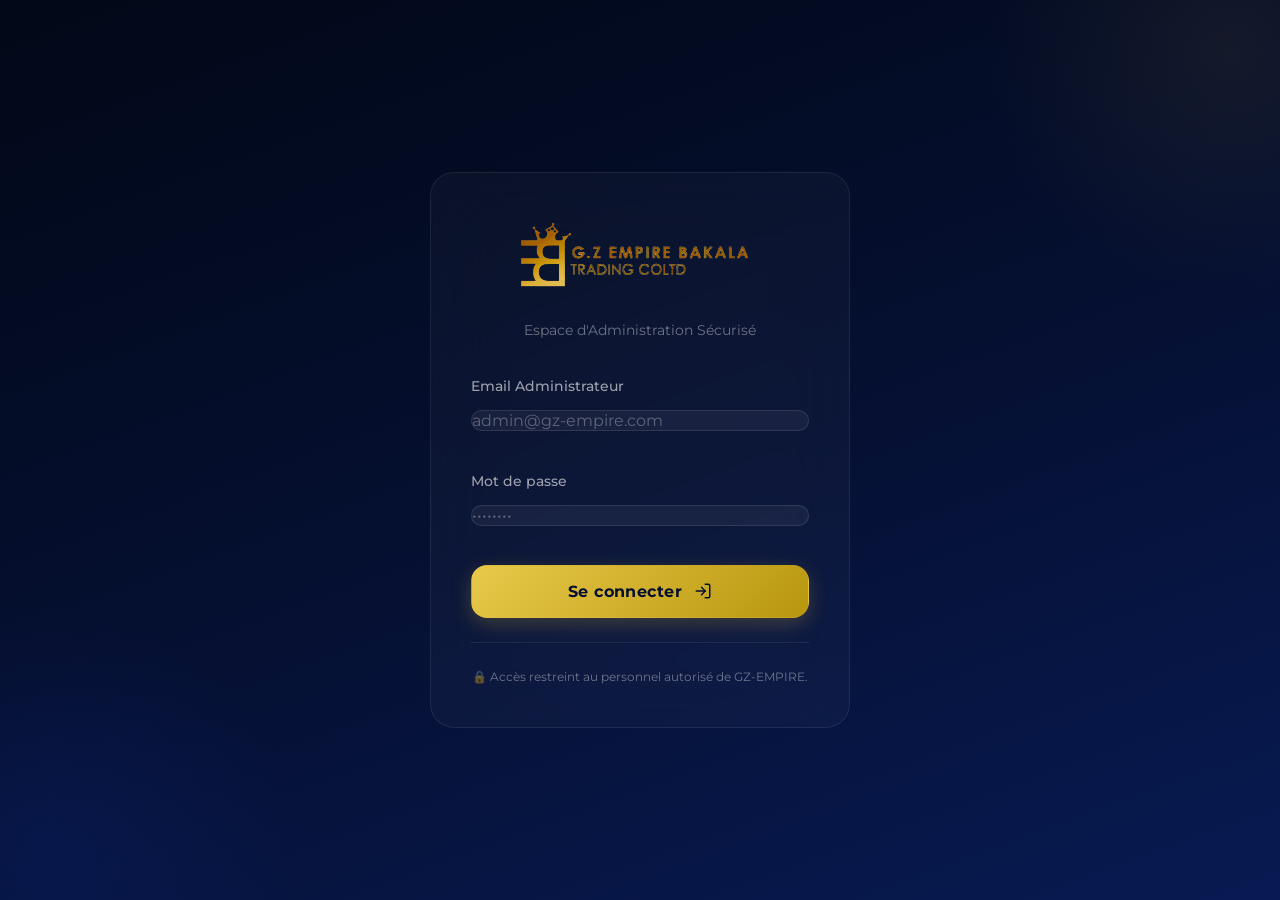
==== commit d2afa62f: "feat: securisation v2.0 - auth SHA-256 admin, portail par numero conteneur, suppression donnees demo" ====
--- a/admin.html
+++ b/admin.html
@@ -27,27 +27,29 @@
 
       <form id="adminLoginForm" class="flex flex-col gap-4">
         <div class="form-group">
-          <label for="adminEmail" class="form-label">Identifiant ou Email</label>
-          <input type="text" id="adminEmail" class="form-input" placeholder="admin@gz-empire.com" required>
+          <label for="adminEmail" class="form-label">Email Administrateur</label>
+          <input type="email" id="adminEmail" class="form-input" placeholder="admin@gz-empire.com" required autocomplete="username">
         </div>
         
         <div class="form-group">
           <label for="adminPassword" class="form-label">Mot de passe</label>
-          <input type="password" id="adminPassword" class="form-input" placeholder="••••••••" required>
-        </div>
-
-        <div class="admin-login-card__forgot">
-          <a href="#">Identifiants oubliés ?</a>
-        </div>
-
-        <button type="submit" class="btn btn--primary">
+          <input type="password" id="adminPassword" class="form-input" placeholder="••••••••" required autocomplete="current-password">
+        </div>
+
+        <!-- Error message (hidden by default) -->
+        <div id="adminLoginError" style="display:none; background:rgba(239,68,68,0.12); border:1px solid rgba(239,68,68,0.3); border-radius:8px; padding:10px 14px; color:#EF4444; font-size:0.85rem; display:none; align-items:center; gap:8px;">
+          <svg xmlns="http://www.w3.org/2000/svg" width="16" height="16" viewBox="0 0 24 24" fill="none" stroke="currentColor" stroke-width="2" stroke-linecap="round" stroke-linejoin="round"><circle cx="12" cy="12" r="10"/><line x1="12" x2="12" y1="8" y2="12"/><line x1="12" x2="12.01" y1="16" y2="16"/></svg>
+          Identifiants incorrects. Accès refusé.
+        </div>
+
+        <button type="submit" id="adminLoginBtn" class="btn btn--primary">
           Se connecter
           <svg xmlns="http://www.w3.org/2000/svg" width="18" height="18" viewBox="0 0 24 24" fill="none" stroke="currentColor" stroke-width="2" stroke-linecap="round" stroke-linejoin="round"><path d="M15 3h4a2 2 0 0 1 2 2v14a2 2 0 0 1-2 2h-4"/><polyline points="10 17 15 12 10 7"/><line x1="15" x2="3" y1="12" y2="12"/></svg>
         </button>
       </form>
 
       <div class="admin-login-card__demo">
-        <p>Mode démo : Saisissez n'importe quel identifiant pour accéder au tableau de bord.</p>
+        <p>🔒 Accès restreint au personnel autorisé de GZ-EMPIRE.</p>
       </div>
     </div>
   </div>
--- a/css/index.css
+++ b/css/index.css
@@ -224,25 +224,7 @@
 }
 
 .section-header .badge {
-  display: inline-flex;
-  align-items: center;
-  gap: var(--space-2);
-  padding: var(--space-2) var(--space-4);
-  background: linear-gradient(135deg, rgba(212,175,55,0.1), rgba(212,175,55,0.05));
-  border: 1px solid rgba(212,175,55,0.3);
-  border-radius: var(--radius-full);
-  font-size: var(--text-sm);
-  font-weight: 600;
-  color: var(--gold-dark);
   margin-bottom: var(--space-4);
-  letter-spacing: 0.05em;
-  text-transform: uppercase;
-}
-
-.section--navy .section-header .badge {
-  background: rgba(212,175,55,0.15);
-  border-color: rgba(212,175,55,0.3);
-  color: var(--gold-light);
 }
 
 .section-header h2 {
@@ -564,39 +546,95 @@
 .badge {
   display: inline-flex;
   align-items: center;
-  gap: var(--space-1.5);
-  padding: var(--space-1.5) var(--space-3.5);
-  font-size: var(--text-xs);
-  font-weight: 700;
+  gap: var(--space-2);
+  padding: 6px 16px;
+  font-size: 11px;
+  font-weight: 650;
   border-radius: var(--radius-full);
-  letter-spacing: 0.08em;
+  letter-spacing: 0.1em;
   text-transform: uppercase;
+  font-family: var(--font-display);
+  transition: all 0.3s cubic-bezier(0.16, 1, 0.3, 1);
+  backdrop-filter: blur(8px);
+}
+
+.badge svg {
+  width: 14px;
+  height: 14px;
+  transition: transform 0.3s ease;
+}
+
+.badge:hover {
+  transform: translateY(-1.5px);
+}
+
+.badge:hover svg {
+  transform: scale(1.1) rotate(12deg);
 }
 
 .badge--gold {
-  background: linear-gradient(135deg, rgba(212,175,55,0.15), rgba(212,175,55,0.05));
-  color: var(--gold-dark);
-  border: 1px solid rgba(212,175,55,0.2);
+  background: rgba(212, 175, 55, 0.08);
+  color: var(--gold);
+  border: 1px solid rgba(212, 175, 55, 0.28);
+  box-shadow: 0 4px 12px rgba(212, 175, 55, 0.03), inset 0 1px 1px rgba(255, 255, 255, 0.05);
+}
+
+.badge--gold:hover {
+  background: rgba(212, 175, 55, 0.15);
+  border-color: rgba(212, 175, 55, 0.55);
+  box-shadow: 0 4px 20px rgba(212, 175, 55, 0.18), inset 0 1px 1px rgba(255, 255, 255, 0.1);
+}
+
+.section--navy .badge--gold,
+.section--navy-light .badge--gold {
+  background: rgba(212, 175, 55, 0.12);
+  color: var(--gold-light);
+}
+
+.section--navy .badge--gold:hover,
+.section--navy-light .badge--gold:hover {
+  background: rgba(212, 175, 55, 0.18);
+  border-color: var(--gold-light);
 }
 
 .badge--success {
-  background: rgba(16,185,129,0.1);
-  color: #059669;
+  background: rgba(16, 185, 129, 0.08);
+  color: var(--success);
+  border: 1px solid rgba(16, 185, 129, 0.25);
+}
+.badge--success:hover {
+  background: rgba(16, 185, 129, 0.14);
+  border-color: rgba(16, 185, 129, 0.5);
 }
 
 .badge--warning {
-  background: rgba(245,158,11,0.1);
-  color: #D97706;
+  background: rgba(245, 158, 11, 0.08);
+  color: var(--warning);
+  border: 1px solid rgba(245, 158, 11, 0.25);
+}
+.badge--warning:hover {
+  background: rgba(245, 158, 11, 0.14);
+  border-color: rgba(245, 158, 11, 0.5);
 }
 
 .badge--error {
-  background: rgba(239,68,68,0.1);
-  color: #DC2626;
+  background: rgba(239, 68, 68, 0.08);
+  color: var(--error);
+  border: 1px solid rgba(239, 68, 68, 0.25);
+}
+.badge--error:hover {
+  background: rgba(239, 68, 68, 0.14);
+  border-color: rgba(239, 68, 68, 0.5);
 }
 
 .badge--info {
-  background: rgba(59,130,246,0.1);
-  color: #2563EB;
+  background: rgba(59, 130, 246, 0.08);
+  color: var(--info);
+  border: 1px solid rgba(59, 130, 246, 0.25);
+}
+.badge--info:hover {
+  background: rgba(59, 130, 246, 0.14);
+  border-color: rgba(59, 130, 246, 0.5);
 }
 
 /* ─── Navigation ─── */
@@ -844,7 +882,98 @@
   display: flex;
   flex-wrap: wrap;
   gap: var(--space-4);
-  margin-bottom: var(--space-12);
+  margin-bottom: var(--space-4);
+}
+
+/* ─── Hero Tracking Search Bar ─── */
+.hero__search {
+  margin-top: 0;
+  margin-bottom: var(--space-8);
+  width: 100%;
+  max-width: 580px;
+}
+
+.hero__search-label {
+  display: block;
+  font-family: var(--font-display);
+  font-size: var(--text-base);
+  font-weight: 600;
+  color: var(--white);
+  margin-bottom: var(--space-3);
+  letter-spacing: 0.5px;
+}
+
+.hero__search-input-group {
+  display: flex;
+  background: var(--white);
+  border-radius: var(--radius-xl);
+  padding: 4px;
+  border: 1px solid rgba(255, 255, 255, 0.1);
+  box-shadow: 0 15px 35px rgba(0, 0, 0, 0.2);
+  transition: all 0.3s ease;
+}
+
+.hero__search-input-group:focus-within {
+  box-shadow: 0 15px 35px rgba(212, 175, 55, 0.15), 0 0 0 2px rgba(212, 175, 55, 0.3);
+  transform: translateY(-2px);
+}
+
+.hero__search-input {
+  flex: 1;
+  border: none;
+  background: transparent;
+  padding: var(--space-3) var(--space-4);
+  font-size: var(--text-sm);
+  color: var(--navy-dark);
+  font-weight: 500;
+  outline: none;
+  width: 100%;
+}
+
+.hero__search-input::placeholder {
+  color: #a0aec0;
+}
+
+.hero__search-btn {
+  border-radius: var(--radius-lg) !important;
+  font-weight: 600;
+  padding: var(--space-3) var(--space-8) !important;
+  background: var(--gold) !important;
+  color: var(--navy-dark) !important;
+  border: none !important;
+  cursor: pointer;
+  transition: all 0.3s ease;
+  box-shadow: none !important;
+  margin: 0 !important;
+  white-space: nowrap;
+}
+
+.hero__search-btn:hover {
+  background: var(--gold-light) !important;
+  transform: scale(1.02);
+}
+
+@media (max-width: 480px) {
+  .hero__search-input-group {
+    flex-direction: column;
+    background: transparent;
+    box-shadow: none;
+    gap: var(--space-2);
+    padding: 0;
+  }
+  .hero__search-input {
+    background: var(--white);
+    border-radius: var(--radius-xl);
+    padding: var(--space-4);
+    box-shadow: 0 10px 25px rgba(0, 0, 0, 0.1);
+  }
+  .hero__search-btn {
+    width: 100%;
+    padding: var(--space-4) !important;
+    text-align: center;
+    border-radius: var(--radius-xl) !important;
+    box-shadow: 0 10px 25px rgba(212, 175, 55, 0.15) !important;
+  }
 }
 
 .hero__stats {
